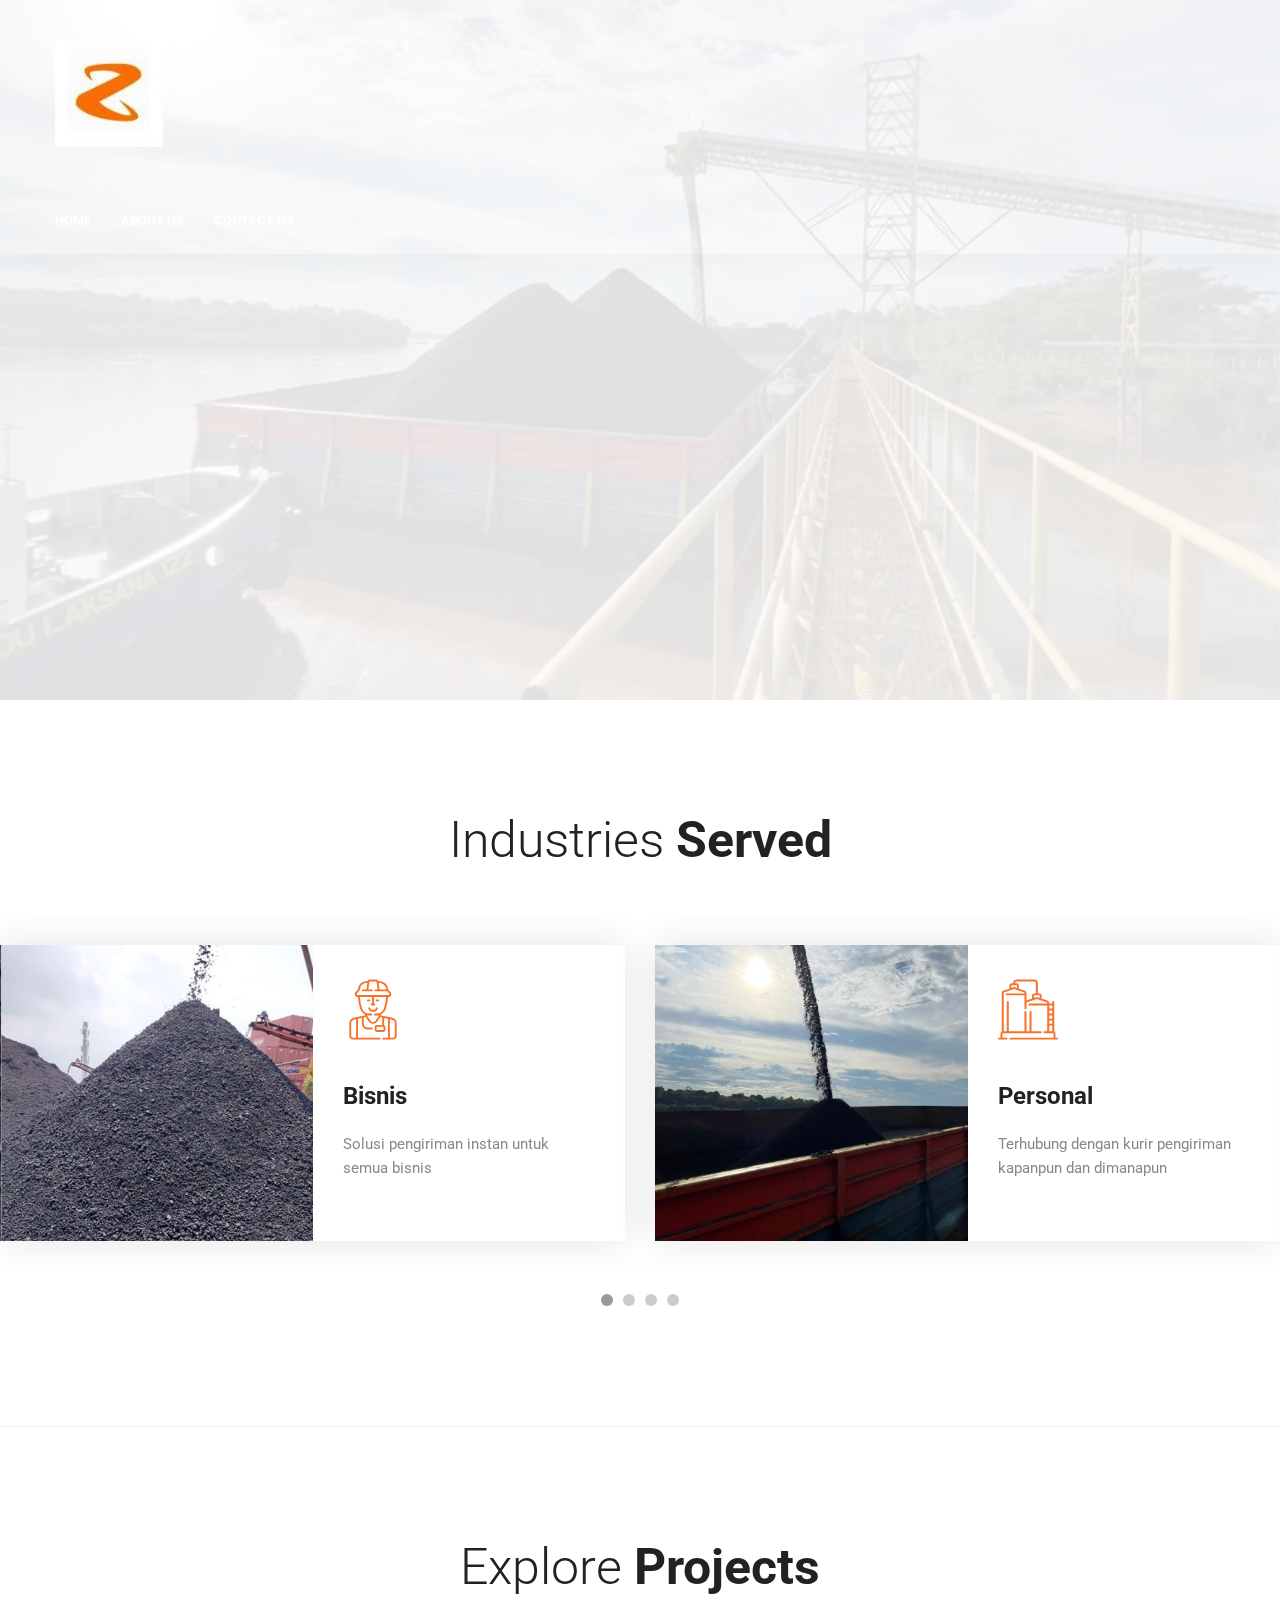
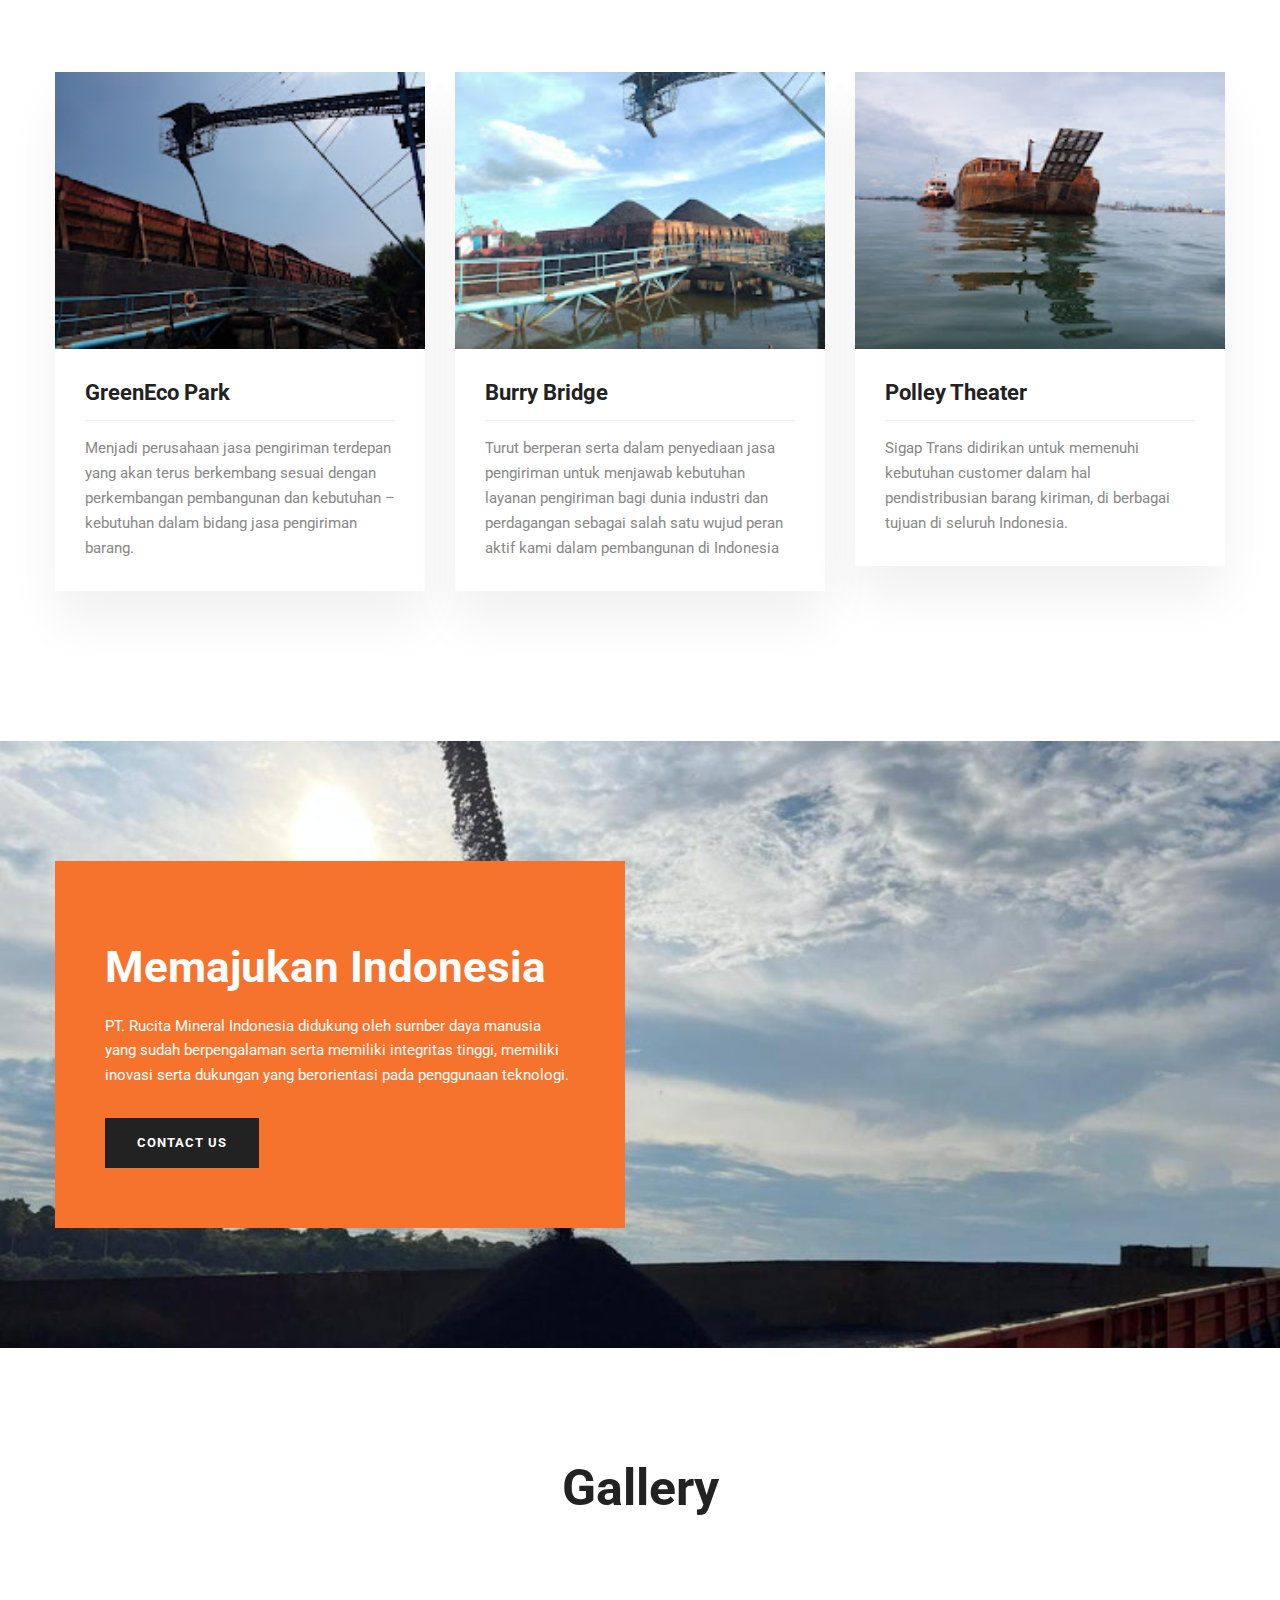
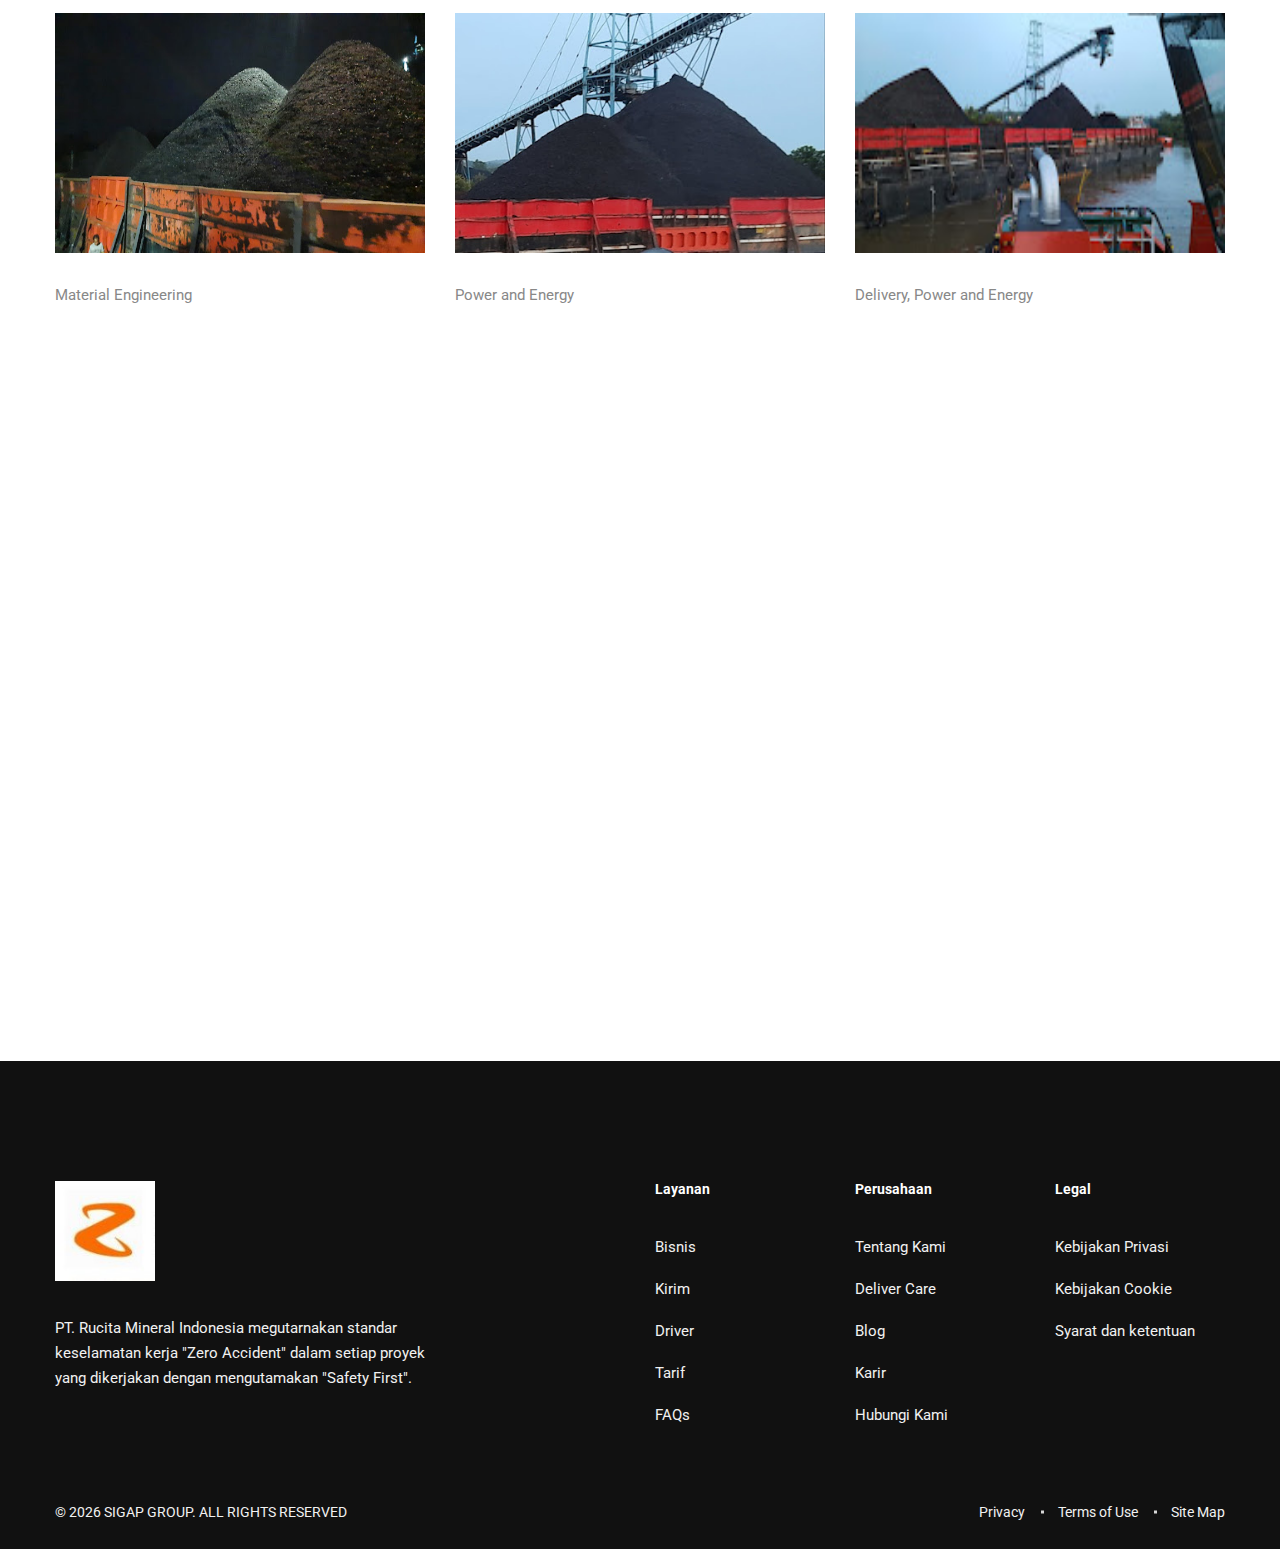
==== index-6.html @ 65173b45 "rucitamineral" ====
<!DOCTYPE html>
<html class="no-js" lang="zxx">
  <head>
    <meta charset="utf-8" />
    <meta http-equiv="X-UA-Compatible" content="IE=edge" />
    <title>PT Rucita Mineral Indonesia</title>
    <meta name="description" content="" />
    <meta name="viewport" content="width=device-width, initial-scale=1" />
    <!-- Favicon -->
    <link rel="icon" href="assets/img/favicon.png" />

    <!-- CSS
	============================================ -->

    <!-- Bootstrap CSS -->
    <link rel="stylesheet" href="assets/css/vendor/bootstrap.min.css" />

    <!-- FontAwesome CSS -->
    <link rel="stylesheet" href="assets/css/vendor/font-awesome.min.css" />

    <!-- Ionicons CSS -->
    <link rel="stylesheet" href="assets/css/vendor/ionicons.min.css" />

    <!-- Flaticon CSS -->
    <link rel="stylesheet" href="assets/css/vendor/flaticon.min.css" />

    <!-- Icomoon CSS -->
    <link rel="stylesheet" href="assets/css/vendor/icomoon.min.css" />

    <!-- Tractor icon CSS -->
    <link rel="stylesheet" href="assets/css/vendor/tractor-icon.min.css" />

    <!-- Swiper slider CSS -->
    <link rel="stylesheet" href="assets/css/plugins/swiper.min.css" />

    <!-- Animate CSS -->
    <link rel="stylesheet" href="assets/css/plugins/animate.min.css" />

    <!-- Light gallery CSS -->
    <link rel="stylesheet" href="assets/css/plugins/lightgallery.min.css" />

    <!-- Main Style CSS -->
    <link rel="stylesheet" href="assets/css/style-orange.css" />

    <!-- Revolution Slider CSS -->
    <link href="assets/revolution/css/settings.css" rel="stylesheet" />
    <link href="assets/revolution/css/navigation.css" rel="stylesheet" />
    <link href="assets/revolution/custom-setting.css" rel="stylesheet" />
  </head>

  <body>
    <!--====================  preloader ====================-->
    <div class="preloader-activate preloader-active">
      <div class="preloader-area-wrap">
        <div class="spinner d-flex justify-content-center align-items-center h-100">
          <img src="assets/img/preloader.gif" alt="" />
        </div>
      </div>
    </div>
    <!--====================  End of preloader  ====================-->
    <!--====================  header area ====================-->
    <div class="header-area header-area--transparent header-sticky header-area--absolute">
      <div class="header-area__desktop">
        <!--=======  header top area  =======-->
        <div class="header-top-area">
          <div class="container">
            <div class="row">
              <div class="col-lg-12">
                <div class="header-top-wrapper">
                  <!-- logo -->
                  <div class="logo">
                    <a href="index-6.html">
                      <img src="assets/img/rucitamineral/logo rmi1.jpg" class="img-fluid" alt="" />
                    </a>
                  </div>

                  <!-- header right -->
                  <!-- <div class="header-right">
                    <ul class="topbar-menu topbar-menu--bold">
                      <li><a href="#">News &amp; Media</a></li>
                      <li><a href="#">Careers</a></li>
                      <li><a href="#">Contacts</a></li>
                    </ul>
                    <div class="language-change-wrapper language-change-wrapper--style3">
                      <a href="javascript:void(0)" class="language-change-trigger">
                        <div class="language-flag">
                          <img src="assets/img/icons/en.png" class="img-fluid" alt="" />
                        </div>
                        <span class="selected-lang">ENG <i class="ion-chevron-down"></i></span>
                      </a>
                      <ul class="language-dropdown">
                        <li>
                          <a href="#"><img src="assets/img/icons/fr.png" class="img-fluid" alt="" /> FR</a>
                        </li>
                        <li>
                          <a href="#"><img src="assets/img/icons/de.png" class="img-fluid" alt="" /> DE</a>
                        </li>
                      </ul>
                    </div> -->
                  <!-- <div class="get-quote-btn-wrapper">
                      <a href="#" class="ht-btn ht-btn--transparent ht-btn--transparent--white">GET A QUOTE <i class="ion-arrow-right-c"></i></a>
                    </div> -->
                  <!-- </div> -->
                </div>
              </div>
            </div>
          </div>
        </div>
        <!--=======  End of header top area  =======-->

        <!--=======  header navigation area  =======-->
        <div class="header-navigation-area header-navigation-area--transparent-bg">
          <div class="container">
            <div class="row">
              <div class="col-lg-12">
                <!-- header navigation -->
                <div class="header-navigation header-navigation--header-default position-relative">
                  <div class="header-navigation__nav header-navigation__nav--transparent position-static">
                    <nav>
                      <ul>
                        <li class="has-children">
                          <a href="index-6.html">HOME</a>
                          <!-- <ul class="megamenu megamenu--home-variation">
                            <li class="megamenu--home-variation__item">
                              <a href="index.html">
                                <div class="megamenu--home-variation__item__image">
                                  <img src="assets/img/menu-image/demo1.png" class="img-fluid" alt="" />
                                </div>
                                <h3 class="megamenu--home-variation__item__title">Main Homepage</h3>
                              </a>
                            </li>
                            <li class="megamenu--home-variation__item">
                              <a href="index-2.html">
                                <div class="megamenu--home-variation__item__image">
                                  <img src="assets/img/menu-image/demo2.png" class="img-fluid" alt="" />
                                </div>
                                <h3 class="megamenu--home-variation__item__title">Essential 1 Homepage</h3>
                              </a>
                            </li>
                            <li class="megamenu--home-variation__item">
                              <a href="index-3.html">
                                <div class="megamenu--home-variation__item__image">
                                  <img src="assets/img/menu-image/demo3.png" class="img-fluid" alt="" />
                                </div>
                                <h3 class="megamenu--home-variation__item__title">Simple Homepage</h3>
                              </a>
                            </li>
                            <li class="megamenu--home-variation__item">
                              <a href="index-4.html">
                                <div class="megamenu--home-variation__item__image">
                                  <img src="assets/img/menu-image/demo10.jpg" class="img-fluid" alt="" />
                                </div>
                                <h3 class="megamenu--home-variation__item__title">Header Left Homepage</h3>
                              </a>
                            </li>
                            <li class="megamenu--home-variation__item">
                              <a href="index-5.html">
                                <div class="megamenu--home-variation__item__image">
                                  <img src="assets/img/menu-image/demo11.jpg" class="img-fluid" alt="" />
                                </div>
                                <h3 class="megamenu--home-variation__item__title">Homepage 11</h3>
                              </a>
                            </li>
                            <li class="megamenu--home-variation__item">
                              <a href="index-6.html">
                                <div class="megamenu--home-variation__item__image">
                                  <img src="assets/img/menu-image/demo5.png" class="img-fluid" alt="" />
                                </div>
                                <h3 class="megamenu--home-variation__item__title">Classic Homepage</h3>
                              </a>
                            </li>
                            <li class="megamenu--home-variation__item">
                              <a href="index-7.html">
                                <div class="megamenu--home-variation__item__image">
                                  <img src="assets/img/menu-image/demo4.png" class="img-fluid" alt="" />
                                </div>
                                <h3 class="megamenu--home-variation__item__title">Essential 2 Homepage</h3>
                              </a>
                            </li>
                            <li class="megamenu--home-variation__item">
                              <a href="index-8.html">
                                <div class="megamenu--home-variation__item__image">
                                  <img src="assets/img/menu-image/demo7.png" class="img-fluid" alt="" />
                                </div>
                                <h3 class="megamenu--home-variation__item__title">Multi Card Homepage</h3>
                              </a>
                            </li>
                            <li class="megamenu--home-variation__item">
                              <a href="index-9.html">
                                <div class="megamenu--home-variation__item__image">
                                  <img src="assets/img/menu-image/demo6.png" class="img-fluid" alt="" />
                                </div>
                                <h3 class="megamenu--home-variation__item__title">Modern Homepage</h3>
                              </a>
                            </li>
                            <li class="megamenu--home-variation__item">
                              <a href="index-10.html">
                                <div class="megamenu--home-variation__item__image">
                                  <img src="assets/img/menu-image/demo8.png" class="img-fluid" alt="" />
                                </div>
                                <h3 class="megamenu--home-variation__item__title">Bold & Strong Homepage</h3>
                              </a>
                            </li>
                            <li class="megamenu--home-variation__item">
                              <a href="index-11.html">
                                <div class="megamenu--home-variation__item__image">
                                  <img src="assets/img/menu-image/demo9.png" class="img-fluid" alt="" />
                                </div>
                                <h3 class="megamenu--home-variation__item__title">Box Homepage</h3>
                              </a>
                            </li>
                            <li class="megamenu--home-variation__item">
                              <a href="index-12.html">
                                <div class="megamenu--home-variation__item__image">
                                  <img src="assets/img/menu-image/demo12.jpg" class="img-fluid" alt="" />
                                </div>
                                <h3 class="megamenu--home-variation__item__title">Homepage Demo 12</h3>
                              </a>
                            </li>
                            <li class="megamenu--home-variation__item">
                              <a href="index-13.html">
                                <div class="megamenu--home-variation__item__image">
                                  <img src="assets/img/menu-image/demo13.jpg" class="img-fluid" alt="" />
                                </div>
                                <h3 class="megamenu--home-variation__item__title">Homepage Demo 13</h3>
                              </a>
                            </li>
                            <li class="megamenu--home-variation__item">
                              <a href="index-14.html">
                                <div class="megamenu--home-variation__item__image">
                                  <img src="assets/img/menu-image/demo14.jpg" class="img-fluid" alt="" />
                                </div>
                                <h3 class="megamenu--home-variation__item__title">Homepage Demo 14</h3>
                              </a>
                            </li>
                          </ul> -->
                        </li>
                        <li class="has-children">
                          <a href="page-about-2.html">ABOUT US</a>
                          <!-- <ul class="megamenu megamenu--mega">
                            <li>
                              <h2 class="page-list-title">Page list 01</h2>
                              <ul>
                                <li><a href="page-about.html">About 01</a></li>
                                <li><a href="page-about-2.html">About 02</a></li>
                                <li><a href="page-contact.html">Contact Us 01</a></li>
                                <li><a href="page-contact-2.html">Contact Us 02</a></li>
                                <li><a href="404.html">Not Found</a></li>
                                <li><a href="site-maintenance.html">Under Construction</a></li>
                              </ul>
                            </li>
                            <li>
                              <h2 class="page-list-title">Page list 02</h2>
                              <ul>
                                <li><a href="page-history.html">History</a></li>
                                <li><a href="page-leadership.html">Leadership</a></li>
                                <li><a href="page-partner.html">Partners & Clients</a></li>
                                <li><a href="page-faq.html">FAQ's</a></li>
                                <li><a href="page-award.html">Award & Recognition</a></li>
                                <li><a href="page-career.html">Career</a></li>
                              </ul>
                            </li>
                            <li>
                              <h2 class="page-list-title">Page List 03</h2>
                              <ul>
                                <li><a href="icon-flat.html">Icon Flat</a></li>
                                <li><a href="icon-tractor.html">Icon Tractor</a></li>
                                <li><a href="icon-icomoon.html">Icon Icomoon</a></li>
                              </ul>
                            </li>
                            <li>
                              <h2 class="page-list-title">Page List 04</h2>
                              <ul>
                                <li><a href="service-details.html">Service Details 01</a></li>
                                <li><a href="service-details-2.html">Service Details 02</a></li>
                                <li><a href="service-details-3.html">Service Details 03</a></li>
                                <li><a href="service-details-4.html">Service Details 04</a></li>
                                <li><a href="service-details-5.html">Service Details 05</a></li>
                                <li><a href="service-details-6.html">Service Details 06</a></li>
                              </ul>
                            </li>
                          </ul> -->
                        </li>
                        <li class="has-children has-children--multilevel-submenu">
                          <a href="page-contact.html">CONTACT US</a>
                          <!-- <ul class="submenu">
                            <li><a href="shop.html">Shop Page</a></li>
                            <li><a href="shop-product.html">Single Product</a></li>
                            <li><a href="shop-cart.html">Cart</a></li>
                            <li><a href="shop-wishlist.html">Wishlist</a></li>
                            <li><a href="shop-checkout.html">Checkout</a></li>
                            <li><a href="shop-my-account.html">My Account</a></li>
                          </ul> -->
                        </li>
                      </ul>
                    </nav>
                  </div>

                  <!-- <div class="header-navigation__icon header-navigation__icon--transparent">
                    <div class="header-navigation__icon__search">
                      <a href="javascript:void(0)" id="search-overlay-trigger"> <i class="ion-ios-search-strong"></i> </a>
                    </div>
                    <div class="header-navigation__icon__cart" data-count="3">
                      <a href="javascript:void(0)"> <i class="ion-bag" id="minicart-trigger"></i> </a> -->

                  <!-- minicart -->
                  <!-- <div class="minicart-box" id="minicart-box">
                        <div class="minicart-product-wrapper">
                          <div class="single-minicart-product">
                            <div class="single-minicart-product__image">
                              <a href="shop-product.html">
                                <img src="assets/img/products/1-mini.jpg" class="img-fluid" alt="" />
                              </a>
                            </div>
                            <div class="single-minicart-product__content">
                              <a href="#" class="close-icon"><i class="ion-android-close"></i></a>
                              <a href="shop-product.html" class="title">Fiberglass Stepladder</a>
                              <p class="quantity">1 x <span class="price">$ 80.00</span></p>
                            </div>
                          </div>
                          <div class="single-minicart-product">
                            <div class="single-minicart-product__image">
                              <a href="shop-product.html">
                                <img src="assets/img/products/2-mini.jpg" class="img-fluid" alt="" />
                              </a>
                            </div>
                            <div class="single-minicart-product__content">
                              <a href="#" class="close-icon"><i class="ion-android-close"></i></a>
                              <a href="shop-product.html" class="title">Lithium Ion XR Brushless Blower</a>
                              <p class="quantity">1 x <span class="price">$ 90.00</span></p>
                            </div>
                          </div>
                          <div class="single-minicart-product">
                            <div class="single-minicart-product__image">
                              <a href="shop-product.html">
                                <img src="assets/img/products/3-mini.jpg" class="img-fluid" alt="" />
                              </a>
                            </div>
                            <div class="single-minicart-product__content">
                              <a href="#" class="close-icon"><i class="ion-android-close"></i></a>
                              <a href="shop-product.html" class="title">Small Trigger Clamp</a>
                              <p class="quantity">1 x <span class="price">$ 70.00</span></p>
                            </div>
                          </div>
                        </div>
                        <p class="minicart-calculations">Total: <span class="value">$1100.00</span></p>
                        <div class="minicart-buttons">
                          <a href="shop-cart.html" class="minicart-link minicart-link--cart">VIEW CART</a>
                          <a href="shop-checkout.html" class="minicart-link minicart-link--checkout">CHECKOUT</a>
                        </div>
                      </div>
                    </div>
                  </div> -->
                </div>
              </div>
            </div>
          </div>
        </div>
        <!--=======  End of header navigation area =======-->
      </div>
      <div class="header-area__mobile">
        <!--=======  mobile menu  =======-->
        <div class="mobile-menu-area">
          <div class="container">
            <div class="row align-items-center">
              <div class="col-md-4 col-sm-6 col-9">
                <!-- logo -->
                <div class="logo">
                  <a href="index-6.html">
                    <img src="assets/img/rucitamineral/logo rmi1.jpg" class="img-fluid" alt="" />
                  </a>
                </div>
              </div>
              <div class="col-md-8 col-sm-6 col-3">
                <!-- mobile menu content -->
                <div class="mobile-menu-content">
                  <div class="social-links">
                    <ul>
                      <li>
                        <a
                          href="https://www.facebook.com/profile.php?id=100063791475546"
                          data-tippy="Facebook"
                          data-tippy-inertia="false"
                          data-tippy-animation="shift-away"
                          data-tippy-delay="50"
                          data-tippy-arrow="true"
                          data-tippy-theme="sharpborder__yellow"
                          data-tippy-placement="bottom"
                          ><i class="ion-social-facebook"></i
                        ></a>
                      </li>
                      <li>
                        <a
                          href="//linkedin.com"
                          data-tippy="Linkedin"
                          data-tippy-inertia="false"
                          data-tippy-animation="shift-away"
                          data-tippy-delay="50"
                          data-tippy-arrow="true"
                          data-tippy-theme="sharpborder__yellow"
                          data-tippy-placement="bottom"
                          ><i class="ion-social-linkedin"></i
                        ></a>
                      </li>
                      <li>
                        <a
                          href="https://instagram.com/sigaptrans?igshid=Yzg5MTU1MDY="
                          data-tippy="Instagram"
                          data-tippy-inertia="false"
                          data-tippy-animation="shift-away"
                          data-tippy-delay="50"
                          data-tippy-arrow="true"
                          data-tippy-theme="sharpborder__yellow"
                          data-tippy-placement="bottom"
                          ><i class="ion-social-instagram"></i
                        ></a>
                      </li>
                    </ul>
                  </div>
                  <div class="mobile-navigation-icon" id="mobile-menu-trigger">
                    <i></i>
                  </div>
                </div>
              </div>
            </div>
          </div>
        </div>
        <!--=======  End of mobile menu  =======-->
      </div>
    </div>
    <!--====================  End of header area  ====================-->
    <!--====================  hero slider area ====================-->
    <div class="hero-slider-area">
      <div id="rev_slider_5_1_wrapper" class="rev_slider_wrapper fullwidthbanner-container" data-alias="home-03" data-source="gallery" style="margin: 0px auto; background: transparent; padding: 0px; margin-top: 0px; margin-bottom: 0px">
        <!-- START REVOLUTION SLIDER 5.4.7 fullwidth mode -->
        <div id="rev_slider_5_1" class="rev_slider fullwidthabanner" style="display: none" data-version="5.4.7">
          <ul>
            <!-- SLIDE  -->
            <li
              data-index="rs-13"
              data-transition="boxslide"
              data-slotamount="default"
              data-hideafterloop="0"
              data-hideslideonmobile="off"
              data-easein="default"
              data-easeout="default"
              data-masterspeed="default"
              data-thumb="assets/img/rucitamineral/video1.mp4"
              data-rotate="0"
              data-saveperformance="off"
              data-title="Slide"
              data-param1=""
              data-param2=""
              data-param3=""
              data-param4=""
              data-param5=""
              data-param6=""
              data-param7=""
              data-param8=""
              data-param9=""
              data-param10=""
              data-description=""
            >
              <!-- <img src="assets/img/sigap-group/home.jpeg" alt="Ocean" class="rev-slidebg" data-bgposition="center center" data-bgfit="cover" data-bgrepeat="no-repeat" /> -->
              <!-- MAIN IMAGE -->
              <!-- <img src="assets/img/sigap-group/slider1.jpeg" alt="" data-bgposition="center center" data-bgfit="cover" data-bgrepeat="no-repeat" class="rev-slidebg" data-no-retina /> -->
              <!-- <video width="700" height="300" controls data-bgposition="center center" data-bgfit="cover" data-bgrepeat="no-repeat" class="rev-slidebg" data-no-retina>
                <source src="assets/img/sigap-group/video4.mp4" type="mp4" />
              </video> -->
              <div
                class="rs-background-video-layer"
                data-videomp4="assets/img/rucitamineral/video1.mp4"
                data-videopreload="auto"
                data-volume="100"
                data-forcerewind="on"
                data-nextslideatend="true"
                data-videoloop="loop"
                data-autoplay="true"
              ></div>
              <!-- LAYERS -->

              <!-- LAYER NR. 1 -->
              <div
                class="tp-caption rev_group"
                id="slide-13-layer-7"
                data-x="['left','left','left','left']"
                data-hoffset="['325','84','70','17']"
                data-y="['middle','middle','middle','middle']"
                data-voffset="['75','69','10','19']"
                data-width="['693','600','600','433']"
                data-height="['363','370','370','369']"
                data-whitespace="nowrap"
                data-type="group"
                data-responsive_offset="off"
                data-responsive="off"
                data-frames='[{"delay":10,"speed":300,"frame":"0","from":"opacity:0;","to":"o:1;","ease":"Power3.easeInOut"},{"delay":"wait","speed":300,"frame":"999","to":"opacity:0;","ease":"Power3.easeInOut"}]'
                data-margintop="[0,0,0,0]"
                data-marginright="[0,0,0,0]"
                data-marginbottom="[0,0,0,0]"
                data-marginleft="[0,0,0,0]"
                data-textAlign="['inherit','inherit','inherit','inherit']"
                data-paddingtop="[0,0,0,0]"
                data-paddingright="[0,0,0,0]"
                data-paddingbottom="[0,0,0,0]"
                data-paddingleft="[0,0,0,0]"
                style="z-index: 5; min-width: 693px; max-width: 693px; max-width: 363px; max-width: 363px; white-space: nowrap; font-size: 20px; line-height: 22px; font-weight: 400; color: #ffffff; letter-spacing: 0px"
              >
                <!-- LAYER NR. 2 -->
                <div
                  class="tp-caption"
                  id="slide-13-layer-2"
                  data-x="['left','left','left','left']"
                  data-hoffset="['0','0','0','9']"
                  data-y="['top','top','top','top']"
                  data-voffset="['7','33','44','54']"
                  data-fontsize="['80','60','50','50']"
                  data-lineheight="['90','70','90','90']"
                  data-width="none"
                  data-height="none"
                  data-whitespace="nowrap"
                  data-type="text"
                  data-responsive_offset="off"
                  data-responsive="off"
                  data-frames='[{"delay":"+1100","speed":700,"frame":"0","from":"y:-50px;opacity:0;","to":"o:1;","ease":"Power3.easeInOut"},{"delay":"wait","speed":300,"frame":"999","to":"opacity:0;","ease":"Power3.easeInOut"}]'
                  data-margintop="[0,0,0,0]"
                  data-marginright="[0,0,0,0]"
                  data-marginbottom="[0,0,0,0]"
                  data-marginleft="[0,0,0,0]"
                  data-textAlign="['inherit','inherit','inherit','inherit']"
                  data-paddingtop="[0,0,0,0]"
                  data-paddingright="[0,0,0,0]"
                  data-paddingbottom="[0,0,0,0]"
                  data-paddingleft="[0,0,0,0]"
                  style="z-index: 6; white-space: nowrap; font-size: 80px; line-height: 90px; font-weight: 300; color: #ffffff; letter-spacing: 0px; font-family: Roboto"
                >
                  FASTER
                </div>

                <!-- LAYER NR. 3 -->
                <div
                  class="tp-caption"
                  id="slide-13-layer-3"
                  data-x="['left','left','left','left']"
                  data-hoffset="['0','0','0','9']"
                  data-y="['top','top','top','top']"
                  data-voffset="['93','106','109','112']"
                  data-fontsize="['80','60','50','50']"
                  data-lineheight="['90','70','90','90']"
                  data-width="none"
                  data-height="none"
                  data-whitespace="nowrap"
                  data-type="text"
                  data-responsive_offset="off"
                  data-responsive="off"
                  data-frames='[{"delay":"+1100","speed":700,"frame":"0","from":"y:50px;opacity:0;","to":"o:1;","ease":"Power3.easeInOut"},{"delay":"wait","speed":300,"frame":"999","to":"opacity:0;","ease":"Power3.easeInOut"}]'
                  data-margintop="[0,0,0,0]"
                  data-marginright="[0,0,0,0]"
                  data-marginbottom="[0,0,0,0]"
                  data-marginleft="[0,0,0,0]"
                  data-textAlign="['inherit','inherit','inherit','inherit']"
                  data-paddingtop="[0,0,0,0]"
                  data-paddingright="[0,0,0,0]"
                  data-paddingbottom="[0,0,0,0]"
                  data-paddingleft="[0,0,0,0]"
                  style="z-index: 7; white-space: nowrap; font-size: 80px; line-height: 90px; font-weight: 700; color: #ffffff; letter-spacing: 0px; font-family: Roboto"
                >
                  THAN OTHERS
                </div>

                <!-- LAYER NR. 4 -->
                <div
                  class="tp-caption"
                  id="slide-13-layer-4"
                  data-x="['left','left','left','left']"
                  data-hoffset="['0','0','0','9']"
                  data-y="['top','top','top','top']"
                  data-voffset="['216','209','213','211']"
                  data-fontsize="['18','18','16','16']"
                  data-width="['none','none','none','401']"
                  data-height="none"
                  data-whitespace="['nowrap','nowrap','nowrap','normal']"
                  data-type="text"
                  data-responsive_offset="off"
                  data-responsive="off"
                  data-frames='[{"delay":"+1700","speed":700,"frame":"0","from":"y:50px;opacity:0;","to":"o:1;","ease":"Power3.easeInOut"},{"delay":"wait","speed":300,"frame":"999","to":"opacity:0;","ease":"Power3.easeInOut"}]'
                  data-margintop="[0,0,0,0]"
                  data-marginright="[0,0,0,0]"
                  data-marginbottom="[0,0,0,0]"
                  data-marginleft="[0,0,0,0]"
                  data-textAlign="['inherit','inherit','inherit','inherit']"
                  data-paddingtop="[0,0,0,0]"
                  data-paddingright="[0,0,0,0]"
                  data-paddingbottom="[0,0,0,0]"
                  data-paddingleft="[0,0,0,0]"
                  style="z-index: 8; white-space: nowrap; font-size: 18px; line-height: 26px; font-weight: 500; color: #ffffff; letter-spacing: 0px; font-family: Roboto"
                >
                  Kami Siap Mengirimkan Kebutuhan Anda
                </div>

                <!-- LAYER NR. 5 -->
                <a
                  class="tp-caption TM-Button-flat-01 rev-btn primary-background-color-important secondary-background-color-hover-important"
                  href="#"
                  target="_self"
                  id="slide-13-layer-5"
                  data-x="['left','left','left','left']"
                  data-hoffset="['0','0','0','9']"
                  data-y="['top','top','top','top']"
                  data-voffset="['287','284','293','270']"
                  data-color="['rgb(255,255,255)','rgb(34,34,34)','rgb(34,34,34)','rgb(34,34,34)']"
                  data-width="none"
                  data-height="none"
                  data-whitespace="nowrap"
                  data-type="button"
                  data-actions=""
                  data-responsive_offset="off"
                  data-responsive="off"
                  data-frames='[{"delay":"+2280","speed":700,"frame":"0","from":"z:0;rX:0;rY:0;rZ:0;sX:0.9;sY:0.9;skX:0;skY:0;opacity:0;","to":"o:1;","ease":"Power3.easeInOut"},{"delay":"wait","speed":300,"frame":"999","to":"opacity:0;","ease":"Power3.easeInOut"},{"frame":"hover","speed":"0","ease":"Linear.easeNone","to":"o:1;rX:0;rY:0;rZ:0;z:0;","style":"c:rgb(255,255,255);bg:rgb(0,0,0);bs:solid;bw:0 0 0 0;"}]'
                  data-margintop="[0,0,0,0]"
                  data-marginright="[0,0,0,0]"
                  data-marginbottom="[0,0,0,0]"
                  data-marginleft="[0,0,0,0]"
                  data-textAlign="['inherit','inherit','inherit','inherit']"
                  data-paddingtop="[17,17,17,17]"
                  data-paddingright="[30,30,30,30]"
                  data-paddingbottom="[17,17,17,17]"
                  data-paddingleft="[30,30,30,30]"
                  style="
                    z-index: 9;
                    white-space: nowrap;
                    color: #ffffff;
                    letter-spacing: 0.5px;
                    background-color: rgb(246, 115, 46);
                    border-color: rgba(0, 0, 0, 1);
                    outline: none;
                    box-shadow: none;
                    box-sizing: border-box;
                    -moz-box-sizing: border-box;
                    -webkit-box-sizing: border-box;
                    text-decoration: none;
                  "
                  >KIRIM SEKARANG
                </a>
              </div>
            </li>
          </ul>
          <div class="tp-bannertimer tp-bottom" style="visibility: hidden !important"></div>
        </div>
      </div>
      <!-- END REVOLUTION SLIDER -->
    </div>
    <!--====================  End of hero slider area  ====================-->
    <!--====================  industry slider area ====================-->
    <div class="industry-five-slider__area section-space--inner--120 border-bottom">
      <div class="container">
        <div class="row">
          <div class="col-lg-12">
            <!-- section title -->
            <div class="section-title-area text-center section-space--bottom--80">
              <h2 class="title title--style5">Industries <span class="highlight">Served</span></h2>
            </div>
          </div>
        </div>
      </div>
      <div class="row g-0">
        <div class="col-lg-12">
          <div class="industry-five-slider__container-area">
            <div class="swiper-container industry-five-slider__container">
              <div class="swiper-wrapper industry-five-slider__wrapper">
                <div class="swiper-slide">
                  <div class="industry-five-slider__single-slide">
                    <div class="industry-five-slider__single-slide__image bg-img" data-bg="assets/img/rucitamineral/img18.jpg"></div>
                    <div class="industry-five-slider__single-slide__content">
                      <div class="post-icon">
                        <i class="flaticon-001-worker-1"></i>
                      </div>
                      <h3 class="title"><a href="service-details.html">Bisnis</a></h3>
                      <p class="post-excerpt">Solusi pengiriman instan untuk semua bisnis</p>
                      <!-- <a href="service-details.html" class="see-more-link see-more-link--dark">SEE MORE <i class="ion-arrow-right-c"></i></a> -->
                    </div>
                  </div>
                </div>
                <div class="swiper-slide">
                  <div class="industry-five-slider__single-slide">
                    <div class="industry-five-slider__single-slide__image bg-img" data-bg="assets/img/rucitamineral/img2.jpg"></div>
                    <div class="industry-five-slider__single-slide__content">
                      <div class="post-icon">
                        <i class="flaticon-010-tank-1"></i>
                      </div>
                      <h3 class="title"><a href="service-details-2.html">Personal</a></h3>
                      <p class="post-excerpt">Terhubung dengan kurir pengiriman kapanpun dan dimanapun</p>
                      <!-- <a href="service-details-2.html" class="see-more-link see-more-link--dark">SEE MORE <i class="ion-arrow-right-c"></i></a> -->
                    </div>
                  </div>
                </div>
                <div class="swiper-slide">
                  <div class="industry-five-slider__single-slide">
                    <div class="industry-five-slider__single-slide__image bg-img" data-bg="assets/img/rucitamineral/img6.jpg"></div>
                    <div class="industry-five-slider__single-slide__content">
                      <div class="post-icon">
                        <i class="flaticon-026-mechanism"></i>
                      </div>
                      <h3 class="title"><a href="service-details-3.html">Driver</a></h3>
                      <p class="post-excerpt">Lakukan pengiriman bersama Sigap Group dengan waktu kerja yang fleksibel</p>
                      <!-- <a href="service-details-3.html" class="see-more-link see-more-link--dark">SEE MORE <i class="ion-arrow-right-c"></i></a> -->
                    </div>
                  </div>
                </div>
                <div class="swiper-slide">
                  <div class="industry-five-slider__single-slide">
                    <div class="industry-five-slider__single-slide__image bg-img" data-bg="assets/img/rucitamineral/img4.jpg"></div>
                    <div class="industry-five-slider__single-slide__content">
                      <div class="post-icon">
                        <i class="flaticon-040-factory"></i>
                      </div>
                      <h3 class="title"><a href="service-details-4.html">Layanan 24/7</a></h3>
                      <p class="post-excerpt">Berbagai pilihan armada tersedia untuk pengirimanmu kapanpun sepanjang hari.</p>
                      <!-- <a href="service-details-4.html" class="see-more-link see-more-link--dark">SEE MORE <i class="ion-arrow-right-c"></i></a> -->
                    </div>
                  </div>
                </div>
              </div>
            </div>
            <div class="swiper-pagination swiper-pagination-6"></div>
          </div>
        </div>
      </div>
    </div>
    <!--====================  End of industry slider area  ====================-->
    <!--====================  featured project area ====================-->
    <div class="featured-project-four__area section-space--inner--120">
      <div class="container">
        <div class="row">
          <div class="col-lg-12">
            <!-- section title -->
            <div class="section-title-area text-center section-space--bottom--80">
              <h2 class="title title--style5">Explore <span class="highlight">Projects</span></h2>
            </div>
          </div>
          <div class="col-lg-12">
            <div class="featured-project-four__wrapper">
              <div class="row">
                <div class="col-md-4">
                  <div class="featured-project-single-grid">
                    <div class="featured-project-single-grid__image">
                      <img src="assets/img/rucitamineral/img24.jpg" class="img-fluid" alt="" />
                    </div>
                    <div class="featured-project-single-grid__content">
                      <h3 class="title"><a href="case-study-single-slider.html">GreenEco Park</a></h3>
                      <p class="text">Menjadi perusahaan jasa pengiriman terdepan yang akan terus berkembang sesuai dengan perkembangan pembangunan dan kebutuhan – kebutuhan dalam bidang jasa pengiriman barang.</p>
                      <!-- <a href="case-study-single-slider.html" class="project-details-link"><i class="ion-arrow-right-c"></i></a> -->
                    </div>
                  </div>
                </div>
                <div class="col-md-4">
                  <div class="featured-project-single-grid">
                    <div class="featured-project-single-grid__image">
                      <img src="assets/img/rucitamineral/img22.jpg" class="img-fluid" alt="" />
                    </div>
                    <div class="featured-project-single-grid__content">
                      <h3 class="title"><a href="case-study-single-slider.html">Burry Bridge</a></h3>
                      <p class="text">
                        Turut berperan serta dalam penyediaan jasa pengiriman untuk menjawab kebutuhan layanan pengiriman bagi dunia industri dan perdagangan sebagai salah satu wujud peran aktif kami dalam pembangunan di Indonesia
                      </p>
                      <!-- <a href="case-study-single-slider.html" class="project-details-link"><i class="ion-arrow-right-c"></i></a> -->
                    </div>
                  </div>
                </div>
                <div class="col-md-4">
                  <div class="featured-project-single-grid">
                    <div class="featured-project-single-grid__image">
                      <img src="assets/img/rucitamineral/img23.jpg" class="img-fluid" alt="" />
                    </div>
                    <div class="featured-project-single-grid__content">
                      <h3 class="title"><a href="case-study-single-slider.html">Polley Theater</a></h3>
                      <p class="text">Sigap Trans didirikan untuk memenuhi kebutuhan customer dalam hal pendistribusian barang kiriman, di berbagai tujuan di seluruh Indonesia.</p>
                      <!-- <a href="case-study-single-slider.html" class="project-details-link"><i class="ion-arrow-right-c"></i></a> -->
                    </div>
                  </div>
                </div>
              </div>
            </div>
          </div>
        </div>
      </div>
    </div>
    <!--====================  End of featured project area  ====================-->
    <!--====================  career background area ====================-->
    <div class="career-background__area career-background__area-bg bg-img section-space--inner--120" data-bg="assets/img/rucitamineral/img2.jpg">
      <div class="container">
        <div class="row">
          <div class="col-xl-6 col-lg-7 col-md-10">
            <!-- career background-content -->
            <div class="career-background__content">
              <h3 class="title"><span class="highlight">Memajukan Indonesia</span></h3>
              <p class="text">PT. Rucita Mineral Indonesia didukung oleh surnber daya manusia yang sudah berpengalaman serta memiliki integritas tinggi, memiliki inovasi serta dukungan yang berorientasi pada penggunaan teknologi.</p>
              <a href="page-career.html" class="ht-btn ht-btn--dark ht-btn--dark--style2">Contact Us</a>
            </div>
          </div>
        </div>
      </div>
    </div>
    <!--====================  End of career background area  ====================-->
    <!--====================  twitter post area ====================-->
    <!-- <div class="twitter-post-area section-space--inner--120 grey-bg">
      <div class="container">
        <div class="row">
          <div class="col-lg-12"> -->
    <!-- section title -->
    <!-- <div class="section-title-area text-center section-space--bottom--80">
              <h2 class="title title--style5">Tractor On <span class="highlight">Social Media</span></h2>
            </div>
          </div> -->

    <!-- <div class="col-lg-12"> -->
    <!-- twitter post wrapper -->
    <!-- <div class="twitter-post-wrapper">
              <div class="row g-0">
                <div class="col-lg-3 order-1 order-lg-3">
                  <div class="twitter-block twitter-block__logo">
                    <span class="twitter-page"><a href="#">Unsplash On Twitter</a></span>
                  </div>
                </div>
                <div class="col-lg-3 order-2 order-lg-1">
                  <div class="twitter-block twitter-block__status">
                    <div class="tweet">
                      <p class="tweet-date">March 28, 2022</p>
                      <div class="tweet-text">
                        Abstractions Feature: Paweł Czerwiński
                        <a href="https://t.co/OWLRqY52Qa" target="_blank">https://t.co/OWLRqY52Qa</a>
                        <a href="https://t.co/y3IF5n5i8U" target="_blank">https://t.co/y3IF5n5i8U</a>
                      </div>
                    </div>
                  </div>
                </div>
                <div class="col-lg-3 order-3 order-lg-2">
                  <div class="twitter-block twitter-block__status">
                    <div class="tweet">
                      <p class="tweet-date">March 28, 2022</p>
                      <div class="tweet-text">
                        Abstractions Feature: Paweł Czerwiński
                        <a href="https://t.co/OWLRqY52Qa" target="_blank">https://t.co/OWLRqY52Qa</a>
                        <a href="https://t.co/y3IF5n5i8U" target="_blank">https://t.co/y3IF5n5i8U</a>
                      </div>
                    </div>
                  </div>
                </div>
                <div class="col-lg-3 order-4 order-lg-4">
                  <div class="twitter-block twitter-block__status">
                    <div class="tweet">
                      <p class="tweet-date">March 28, 2022</p>
                      <div class="tweet-text">
                        Abstractions Feature: Paweł Czerwiński
                        <a href="https://t.co/OWLRqY52Qa" target="_blank">https://t.co/OWLRqY52Qa</a>
                        <a href="https://t.co/y3IF5n5i8U" target="_blank">https://t.co/y3IF5n5i8U</a>
                      </div>
                    </div>
                  </div>
                </div>
              </div>
            </div>
          </div>
        </div>
      </div>
    </div> -->
    <!--====================  End of twitter post area  ====================-->
    <!--====================  blog grid area ====================-->
    <div class="blog-grid-area section-space--inner--120">
      <div class="container">
        <div class="row">
          <div class="col-lg-12">
            <!-- section title -->
            <div class="section-title-area text-center section-space--bottom--80">
              <h2 class="title title--style5"><span class="highlight">Gallery</span></h2>
            </div>
          </div>
          <div class="col-lg-12">
            <!-- blog grid wrapper -->
            <div class="blog-grid-wrapper blog-grid-wrapper--style2">
              <div class="row">
                <div class="col-md-4">
                  <div class="single-grid-blog-post">
                    <div class="single-grid-blog-post__image">
                      <!-- <span class="post-date">AUG 04, 2022</span> -->
                      <div class="post-image">
                        <a href="blog-post-image.html">
                          <img src="assets/img/rucitamineral/img25.jpg" class="img-fluid" style="width: 500px; height: 240px" alt="" />
                        </a>
                      </div>
                    </div>
                    <div class="single-grid-blog-post__content">
                      <div class="post-categories">
                        <a href="blog-grid-classic.html">Material Engineering</a>
                      </div>
                      <!-- <h3 class="post-title"><a href="blog-post-image.html">Commercial Ministry to Hike Import Duty on Aluminium</a></h3> -->
                    </div>
                  </div>
                </div>
                <div class="col-md-4">
                  <div class="single-grid-blog-post">
                    <div class="single-grid-blog-post__image">
                      <!-- <span class="post-date">AUG 04, 2022</span> -->
                      <div class="post-image">
                        <a href="blog-post-image.html">
                          <img src="assets/img/rucitamineral/img26.jpg" class="img-fluid" style="height: 240px" alt="" />
                        </a>
                      </div>
                    </div>
                    <div class="single-grid-blog-post__content">
                      <div class="post-categories">
                        <a href="blog-grid-classic.html">Power and Energy</a>
                      </div>
                      <!-- <h3 class="post-title"><a href="blog-post-image.html">Steels’ Safety: India Appeals Against WTO’s Panel Ruling</a></h3> -->
                    </div>
                  </div>
                </div>
                <div class="col-md-4">
                  <div class="single-grid-blog-post">
                    <div class="single-grid-blog-post__image">
                      <!-- <span class="post-date">AUG 04, 2022</span> -->
                      <div class="post-image">
                        <a href="blog-post-image.html"> <img src="assets/img/rucitamineral/img28.jpg" class="img-fluid" style="height: 240px" alt="" /> </a>
                      </div>
                    </div>
                    <div class="single-grid-blog-post__content">
                      <div class="post-categories">
                        <a href="blog-grid-classic.html">Delivery, Power and Energy</a>
                      </div>
                      <!-- <h3 class="post-title"><a href="blog-post-image.html">Default Interest Rate in Small Loans Now is Lowest</a></h3> -->
                    </div>
                  </div>
                </div>
              </div>
            </div>
          </div>
        </div>
      </div>
    </div>
    <!--====================  End of blog grid area  ====================-->
    <!--====================  support footer area ====================-->
    <div class="support-footer__area">
      <div class="row g-0">
        <div class="col-lg-12">
          <!-- google map -->
          <iframe
            width="1347"
            height="500"
            frameborder="0"
            scrolling="no"
            marginheight="0"
            marginwidth="0"
            id="gmap_canvas"
            src="https://maps.google.com/maps?width=520&amp;height=400&amp;hl=en&amp;q=JL.%20AGUNG%20UTARA%20RAYA%20BLOK%20M%20NO.%2058,%20%20jakarta+()&amp;t=&amp;z=15&amp;ie=UTF8&amp;iwloc=B&amp;output=embed"
          ></iframe>
        </div>
      </div>
    </div>
    <!--====================  End of support footer area  ====================-->
    <!--====================  brand logo slider area ====================-->
    <div class="brand-logo-slider-area section-space--inner--50">
      <div class="container">
        <div class="row">
          <div class="col-lg-12">
            <!-- brand logo slider -->
            <div class="brand-logo-slider__container-area">
              <div class="swiper-container brand-logo-slider__container">
                <div class="swiper-wrapper brand-logo-slider__wrapper">
                  <div class="swiper-slide brand-logo-slider__single">
                    <div class="image">
                      <img src="assets/img/sigap-group/logo-pt-kbs" class="img-fluid w-50" alt="" />
                    </div>
                    <div class="image-hover">
                      <img src="assets/img/sigap-group/logo-pt-kbs" class="img-fluid w-50" alt="" />
                    </div>
                  </div>
                  <div class="swiper-slide brand-logo-slider__single">
                    <div class="image">
                      <img src="assets/img/sigap-group/logo-pt-semenpuger.jpg" class="img-fluid w-75" alt="" />
                    </div>
                    <div class="image-hover">
                      <img src="assets/img/sigap-group/logo-pt-semenpuger.jpg" class="img-fluid w-75" alt="" />
                    </div>
                  </div>
                  <div class="swiper-slide brand-logo-slider__single">
                    <div class="image">
                      <img src="assets/img/sigap-group/logo-pt-bama.jpg" class="img-fluid" alt="" />
                    </div>
                    <div class="image-hover">
                      <img src="assets/img/sigap-group/logo-pt-bama.jpg" class="img-fluid" alt="" />
                    </div>
                  </div>
                  <div class="swiper-slide brand-logo-slider__single">
                    <div class="image">
                      <img src="assets/img/sigap-group/logo-pt-jayamix.png" class="img-fluid w-75" alt="" />
                    </div>
                    <div class="image-hover">
                      <img src="assets/img/sigap-group/logo-pt-jayamix.png" class="img-fluid w-75" alt="" />
                    </div>
                  </div>
                  <div class="swiper-slide brand-logo-slider__single">
                    <div class="image">
                      <img src="assets/img/sigap-group/logo-pt-petrogas.jpg" class="img-fluid w-50" alt="" />
                    </div>
                    <div class="image-hover">
                      <img src="assets/img/sigap-group/logo-pt-petrogas.jpg" class="img-fluid w-50" alt="" />
                    </div>
                  </div>
                  <div class="swiper-slide brand-logo-slider__single">
                    <div class="image">
                      <img src="assets/img/sigap-group/logo-pt-tkbi.png" class="img-fluid w-75" alt="" />
                    </div>
                    <div class="image-hover">
                      <img src="assets/img/sigap-group/logo-pt-tkbi.png" class="img-fluid w-75" alt="" />
                    </div>
                  </div>
                  <!-- <div class="swiper-slide brand-logo-slider__single">
                    <div class="image">
                      <img src="assets/img/brand-logo/7.png" class="img-fluid" alt="" />
                    </div>
                    <div class="image-hover">
                      <img src="assets/img/brand-logo/7b.png" class="img-fluid" alt="" />
                    </div>
                  </div>
                  <div class="swiper-slide brand-logo-slider__single">
                    <div class="image">
                      <img src="assets/img/brand-logo/8.png" class="img-fluid" alt="" />
                    </div>
                    <div class="image-hover">
                      <img src="assets/img/brand-logo/8b.png" class="img-fluid" alt="" />
                    </div>
                  </div>
                  <div class="swiper-slide brand-logo-slider__single">
                    <div class="image">
                      <img src="assets/img/brand-logo/9.png" class="img-fluid" alt="" />
                    </div>
                    <div class="image-hover">
                      <img src="assets/img/brand-logo/9b.png" class="img-fluid" alt="" />
                    </div>
                  </div> -->
                </div>
              </div>
            </div>
          </div>
        </div>
      </div>
    </div>
    <!--====================  End of brand logo slider area  ====================-->
    <!--====================  footer area ====================-->
    <div class="footer-area section-space--inner--top--120 dark-bg">
      <div class="container">
        <div class="row">
          <div class="col-lg-12">
            <div class="footer-content-wrapper">
              <div class="row">
                <div class="col-lg-6 col-md-12">
                  <!-- footer intro wrapper -->
                  <div class="footer-intro-wrapper">
                    <div class="footer-logo">
                      <a href="#">
                        <img src="assets/img/rucitamineral/logo rmi1.jpg" class="img-fluid" alt="" style="width: 100px; height: 100px" />
                      </a>
                    </div>
                    <div class="footer-desc">PT. Rucita Mineral Indonesia megutarnakan standar keselamatan kerja "Zero Accident" dalam setiap proyek yang dikerjakan dengan mengutamakan "Safety First".</div>
                    <!-- <div class="social-links">
                      <ul>
                        <li>
                          <a
                            href="https://www.facebook.com/profile.php?id=100063791475546"
                            data-tippy="Facebook"
                            data-tippy-inertia="false"
                            data-tippy-animation="shift-away"
                            data-tippy-delay="50"
                            data-tippy-arrow="true"
                            data-tippy-theme="sharpborder__black"
                            data-tippy-placement="top"
                            ><i class="ion-social-facebook"></i
                          ></a>
                        </li>
                        <li>
                          <a
                            href="//linkedin.com"
                            data-tippy="Linkedin"
                            data-tippy-inertia="false"
                            data-tippy-animation="shift-away"
                            data-tippy-delay="50"
                            data-tippy-arrow="true"
                            data-tippy-theme="sharpborder__black"
                            data-tippy-placement="top"
                            ><i class="ion-social-linkedin"></i
                          ></a>
                        </li>
                        <li>
                          <a
                            href="https://instagram.com/sigaptrans?igshid=Yzg5MTU1MDY="
                            data-tippy="Instagram"
                            data-tippy-inertia="false"
                            data-tippy-animation="shift-away"
                            data-tippy-delay="50"
                            data-tippy-arrow="true"
                            data-tippy-theme="sharpborder__black"
                            data-tippy-placement="top"
                            ><i class="ion-social-instagram"></i
                          ></a>
                        </li>
                      </ul>
                    </div> -->
                  </div>
                </div>
                <div class="col-lg-2 col-md-4">
                  <!-- footer widget -->
                  <div class="footer-widget">
                    <h4 class="footer-widget__title">Layanan</h4>
                    <ul class="footer-widget__navigation">
                      <li><a href="#">Bisnis</a></li>
                      <li><a href="#">Kirim</a></li>
                      <li><a href="#">Driver</a></li>
                      <li><a href="#">Tarif</a></li>
                      <li><a href="#">FAQs</a></li>
                    </ul>
                  </div>
                </div>
                <div class="col-lg-2 col-md-4">
                  <!-- footer widget -->
                  <div class="footer-widget">
                    <h4 class="footer-widget__title">Perusahaan</h4>
                    <ul class="footer-widget__navigation">
                      <li><a href="#">Tentang Kami</a></li>
                      <li><a href="#">Deliver Care</a></li>
                      <li><a href="#">Blog</a></li>
                      <li><a href="#">Karir</a></li>
                      <li><a href="#">Hubungi Kami</a></li>
                    </ul>
                  </div>
                </div>
                <div class="col-lg-2 col-md-4">
                  <!-- footer widget -->
                  <div class="footer-widget">
                    <h4 class="footer-widget__title">Legal</h4>
                    <ul class="footer-widget__navigation">
                      <li><a href="#">Kebijakan Privasi </a></li>
                      <li><a href="#">Kebijakan Cookie</a></li>
                      <li><a href="#">Syarat dan ketentuan</a></li>
                    </ul>
                  </div>
                </div>
              </div>
            </div>
          </div>
        </div>
        <div class="row">
          <div class="col-lg-12">
            <div class="footer-copyright-wrapper">
              <div class="row">
                <div class="col-md-6">
                  <div class="footer-copyright-left">
                    &copy;
                    <script>
                      document.write(new Date().getFullYear() + ' ');
                    </script>
                    SIGAP GROUP. ALL RIGHTS RESERVED
                  </div>
                </div>
                <div class="col-md-6">
                  <div class="footer-copyright-right">
                    <ul class="footer-copyright-right__navigation">
                      <li><a href="#">Privacy</a></li>
                      <li><a href="#">Terms of Use</a></li>
                      <li><a href="#">Site Map</a></li>
                    </ul>
                  </div>
                </div>
              </div>
            </div>
          </div>
        </div>
      </div>
    </div>
    <!--====================  End of footer area  ====================-->
    <!--====================  mobile menu overlay ====================-->
    <div class="mobile-menu-overlay" id="mobile-menu-overlay">
      <div class="mobile-menu-overlay__header">
        <div class="container-fluid--cp-60">
          <div class="row align-items-center">
            <div class="col-md-4 col-sm-6 col-9">
              <!-- logo -->
              <div class="logo">
                <a href="index.html">
                  <img src="assets/img/rucitamineral/logo rmi1.jpg" class="img-fluid" alt="" />
                </a>
              </div>
            </div>
            <div class="col-md-8 col-sm-6 col-3">
              <!-- mobile menu content -->
              <div class="mobile-menu-content">
                <a class="mobile-navigation-close-icon" id="mobile-menu-close-trigger" href="javascript:void(0)">
                  <i class="ion-ios-close-empty"></i>
                </a>
              </div>
            </div>
          </div>
        </div>
      </div>
      <div class="mobile-menu-overlay__body">
        <nav class="offcanvas-navigation">
          <ul>
            <li class="has-children">
              <a href="index-6.html">Home</a>
            </li>
            <li class="has-children">
              <a href="page-about-2.html">About Us</a>
            </li>
            <li class="has-children">
              <a href="page-contact.html">Contact Us</a>
            </li>
          </ul>
        </nav>
      </div>
    </div>
    <!--====================  End of mobile menu overlay  ====================-->
    <!--====================  search overlay ====================-->
    <div class="search-overlay" id="search-overlay">
      <a id="popup-search-close" href="#" class="popup-search-close"><i class="ion-ios-close-empty"></i></a>
      <div class="page-popup-search-inner">
        <form action="#">
          <input type="text" class="search-field" id="search-field" />
        </form>
        <p class="form-description">Hit enter to search or ESC to close</p>
      </div>
    </div>
    <!--====================  End of search overlay  ====================-->
    <!--====================  scroll top ====================-->
    <a href="#" class="scroll-top" id="scroll-top">
      <i class="ion-android-arrow-up"></i>
    </a>
    <!--====================  End of scroll top  ====================-->
    <!-- JS
    ============================================ -->

    <!-- Modernizer JS -->
    <script src="assets/js/vendor/modernizr-2.8.3.min.js"></script>

    <!-- jQuery JS -->
    <script src="assets/js/vendor/jquery.min.js"></script>

    <!-- Bootstrap JS -->
    <script src="assets/js/vendor/bootstrap.min.js"></script>

    <!-- Popper JS -->
    <script src="assets/js/vendor/popper.min.js"></script>

    <!-- Swiper Slider JS -->
    <script src="assets/js/plugins/swiper.min.js"></script>

    <!-- Tippy JS -->
    <script src="assets/js/plugins/tippy.min.js"></script>

    <!-- Light gallery JS -->
    <script src="assets/js/plugins/lightgallery.min.js"></script>

    <!-- Light gallery video JS -->
    <script src="assets/js/plugins/lg-video.min.js"></script>

    <!-- Waypoints JS -->
    <script src="assets/js/plugins/waypoints.min.js"></script>

    <!-- Counter up JS -->
    <script src="assets/js/plugins/counterup.min.js"></script>

    <!-- Appear JS -->
    <script src="assets/js/plugins/appear.min.js"></script>

    <!-- Gmap3 JS -->
    <script src="assets/js/plugins/gmap3.min.js"></script>

    <!-- Isotope JS -->
    <script src="assets/js/plugins/isotope.min.js"></script>

    <!-- Mailchimp JS -->
    <script src="assets/js/plugins/mailchimp-ajax-submit.min.js"></script>

    <!-- Main JS -->
    <script src="assets/js/main.js"></script>

    <script type="text/javascript" src="assets/revolution/js/extensions/revolution.extension.video.min.js"></script>

    <!-- Google Map -->
    <script src="https://maps.googleapis.com/maps/api/js?key=AIzaSyD79MY72taVRlZVX2DU6L5PXOh3ezUUKMc&callback=initMap"></script>

    <!-- Map JS -->
    <!-- <script>
      jQuery(document).ready(function ($) {
        var gmMapDiv = $('#google-map-one');

        (function ($) {
          if (gmMapDiv.length) {
            var gmHeight = gmMapDiv.attr('data-height');
            var gmWidth = gmMapDiv.attr('data-width');
            var gmZoomEnable = gmMapDiv.attr('data-zoom_enable');
            var gmZoom = gmMapDiv.attr('data-zoom');
            gmMapDiv.width(gmWidth).height(gmHeight);
            gmMapDiv.gmap3({
              action: 'init',
              marker: {
                values: [
                  {
                    address: '40.7590615,-73.969231',
                    data: '<div class="mapouter"><div class="gmap_canvas"><iframe width="600" height="500" id="gmap_canvas" src="https://maps.google.com/maps?q=Ruko%20Prambanan%20Residence%20Blok%20RK%20-%20C%2027.&t=&z=13&ie=UTF8&iwloc=&output=embed" frameborder="0" scrolling="no" marginheight="0" marginwidth="0"></iframe><a href="https://123movies-to.org">123movies</a><br><style>.mapouter{position:relative;text-align:right;height:500px;width:600px;}</style><a href="https://www.embedgooglemap.net">embedding google maps in web page</a><style>.gmap_canvas {overflow:hidden;background:none!important;height:500px;width:600px;}</style></div></div>',
                    options: {
                      icon: '',
                      visible: false,
                    },
                  },
                ],
                events: {
                  click: function (marker, event, context) {
                    if (context.data == 0) {
                      return;
                    }
                    var map = $(this).gmap3('get');
                    infowindow = $(this).gmap3({
                      get: {
                        name: 'infowindow',
                      },
                    });
                    if (infowindow) {
                      infowindow.open(map, marker);
                      infowindow.setContent(context.data);
                    } else {
                      $(this).gmap3({
                        infowindow: {
                          anchor: marker,
                          options: {
                            content: context.data,
                          },
                        },
                      });
                    }
                  },
                },
              },
              overlay: {
                values: [
                  {
                    address: '40.7590615,-73.969231',
                    data: '<div class="mapouter"><div class="gmap_canvas"><iframe width="600" height="500" id="gmap_canvas" src="https://maps.google.com/maps?q=Ruko%20Prambanan%20Residence%20Blok%20RK%20-%20C%2027.&t=&z=13&ie=UTF8&iwloc=&output=embed" frameborder="0" scrolling="no" marginheight="0" marginwidth="0"></iframe><a href="https://123movies-to.org">123movies</a><br><style>.mapouter{position:relative;text-align:right;height:500px;width:600px;}</style><a href="https://www.embedgooglemap.net">embedding google maps in web page</a><style>.gmap_canvas {overflow:hidden;background:none!important;height:500px;width:600px;}</style></div></div>',
                    options: {
                      content: '<div><div class="animated-dot">' + '<div class="middle-dot"><i class="ion-android-pin"></i></div>' + '<div class="signal"></div>' + '<div class="signal2"></div>' + '</div></div>',
                    },
                  },
                ],
                events: {
                  click: function (overlay, event, context) {
                    if (context.data == 0) {
                      return;
                    }
                    var map = $(this).gmap3('get');
                    infowindow = $(this).gmap3({
                      get: {
                        name: 'infowindow',
                      },
                    });
                    if (infowindow) {
                      infowindow.open(map, overlay);
                      infowindow.setContent(context.data);
                    } else {
                      $(this).gmap3({
                        infowindow: {
                          anchor: overlay,
                          options: {
                            content: context.data,
                          },
                        },
                      });
                    }
                  },
                },
              },
              map: {
                options: {
                  zoom: parseInt(gmZoom),
                  zoomControl: true,
                  mapTypeId: google.maps.MapTypeId.ROADMAP,
                  mapTypeControl: false,
                  scaleControl: false,
                  scrollwheel: gmZoomEnable == 'enable' ? true : false,
                  streetViewControl: false,
                  draggable: true,
                  styles: [
                    {
                      featureType: 'landscape.man_made',
                      elementType: 'geometry',
                      stylers: [
                        {
                          color: '#f7f1df',
                        },
                      ],
                    },
                    {
                      featureType: 'landscape.natural',
                      elementType: 'geometry',
                      stylers: [
                        {
                          color: '#d0e3b4',
                        },
                      ],
                    },
                    {
                      featureType: 'landscape.natural.terrain',
                      elementType: 'geometry',
                      stylers: [
                        {
                          visibility: 'off',
                        },
                      ],
                    },
                    {
                      featureType: 'poi',
                      elementType: 'labels',
                      stylers: [
                        {
                          visibility: 'off',
                        },
                      ],
                    },
                    {
                      featureType: 'poi.business',
                      elementType: 'all',
                      stylers: [
                        {
                          visibility: 'off',
                        },
                      ],
                    },
                    {
                      featureType: 'poi.medical',
                      elementType: 'geometry',
                      stylers: [
                        {
                          color: '#fbd3da',
                        },
                      ],
                    },
                    {
                      featureType: 'poi.park',
                      elementType: 'geometry',
                      stylers: [
                        {
                          color: '#bde6ab',
                        },
                      ],
                    },
                    {
                      featureType: 'road',
                      elementType: 'geometry.stroke',
                      stylers: [
                        {
                          visibility: 'off',
                        },
                      ],
                    },
                    {
                      featureType: 'road',
                      elementType: 'labels',
                      stylers: [
                        {
                          visibility: 'off',
                        },
                      ],
                    },
                    {
                      featureType: 'road.highway',
                      elementType: 'geometry.fill',
                      stylers: [
                        {
                          color: '#ffe15f',
                        },
                      ],
                    },
                    {
                      featureType: 'road.highway',
                      elementType: 'geometry.stroke',
                      stylers: [
                        {
                          color: '#efd151',
                        },
                      ],
                    },
                    {
                      featureType: 'road.arterial',
                      elementType: 'geometry.fill',
                      stylers: [
                        {
                          color: '#ffffff',
                        },
                      ],
                    },
                    {
                      featureType: 'road.local',
                      elementType: 'geometry.fill',
                      stylers: [
                        {
                          color: 'black',
                        },
                      ],
                    },
                    {
                      featureType: 'transit.station.airport',
                      elementType: 'geometry.fill',
                      stylers: [
                        {
                          color: '#cfb2db',
                        },
                      ],
                    },
                    {
                      featureType: 'water',
                      elementType: 'geometry',
                      stylers: [
                        {
                          color: '#a2daf2',
                        },
                      ],
                    },
                  ],
                },
              },
            });
          }
        })(jQuery);
      });
    </script> -->

    <!-- Revolution Slider JS -->
    <script src="assets/revolution/js/jquery.themepunch.revolution.min.js"></script>
    <script src="assets/revolution/js/jquery.themepunch.tools.min.js"></script>
    <script src="assets/revolution/revolution-active.js"></script>

    <!-- SLIDER REVOLUTION 5.0 EXTENSIONS  (Load Extensions only on Local File Systems !  The following part can be removed on Server for On Demand Loading) -->
    <script src="assets/revolution/js/extensions/revolution.extension.video.min.js"></script>
    <script src="assets/revolution/js/extensions/revolution.extension.kenburn.min.js"></script>
    <script src="assets/revolution/js/extensions/revolution.extension.slideanims.min.js"></script>
    <script src="assets/revolution/js/extensions/revolution.extension.actions.min.js"></script>
    <script src="assets/revolution/js/extensions/revolution.extension.layeranimation.min.js"></script>
    <script src="assets/revolution/js/extensions/revolution.extension.navigation.min.js"></script>
    <script src="assets/revolution/js/extensions/revolution.extension.parallax.min.js"></script>

    <!--=====  End of JS files ======-->
  </body>
</html>
---- assets/css/vendor/tractor-icon.min.css ----
/*=============================================
=            tractor icon            =
=============================================*/

@font-face{font-family:'tractor';src:url("../../fonts/tractor.eot");src:url("../../fonts/tractor.eot#iefix") format('embedded-opentype'),url("../../fonts/tractor.ttf") format('truetype'),url("../../fonts/tractor.woff") format('woff'),url("../../fonts/tractor.svg#tractor") format('svg');font-weight:400;font-style:normal}[class^=tractor-],[class*=" tractor-"]{font-family:'tractor' !important;speak:none;font-style:normal;font-weight:400;font-variant:normal;text-transform:none;line-height:1;-webkit-font-smoothing:antialiased;-moz-osx-font-smoothing:grayscale}.tractor-chat:before{content:"\e900"}.tractor-plug:before{content:"\e901"}.tractor-printer:before{content:"\e902"}.tractor-attach:before{content:"\e903"}.tractor-network1:before{content:"\e904"}.tractor-zoom-in:before{content:"\e905"}.tractor-email:before{content:"\e906"}.tractor-battery:before{content:"\e907"}.tractor-brightness:before{content:"\e908"}.tractor-diagonal:before{content:"\e909"}.tractor-upload:before{content:"\e90a"}.tractor-microphone:before{content:"\e90b"}.tractor-padlock:before{content:"\e90c"}.tractor-browser-2:before{content:"\e90d"}.tractor-retweet:before{content:"\e90e"}.tractor-computer:before{content:"\e90f"}.tractor-swipe:before{content:"\e910"}.tractor-clock:before{content:"\e911"}.tractor-headphones:before{content:"\e912"}.tractor-photo-camera:before{content:"\e913"}.tractor-trash:before{content:"\e914"}.tractor-shop:before{content:"\e915"}.tractor-spider-web:before{content:"\e916"}.tractor-notification:before{content:"\e917"}.tractor-smartphone:before{content:"\e918"}.tractor-turn-right:before{content:"\e919"}.tractor-mute:before{content:"\e91a"}.tractor-browser-1:before{content:"\e91b"}.tractor-bookmark:before{content:"\e91c"}.tractor-add:before{content:"\e91d"}.tractor-close:before{content:"\e91e"}.tractor-at:before{content:"\e91f"}.tractor-refresh:before{content:"\e920"}.tractor-video-player:before{content:"\e921"}.tractor-levels:before{content:"\e922"}.tractor-share:before{content:"\e923"}.tractor-sort:before{content:"\e924"}.tractor-play-button:before{content:"\e925"}.tractor-file-1:before{content:"\e926"}.tractor-home:before{content:"\e927"}.tractor-browsers:before{content:"\e928"}.tractor-app:before{content:"\e929"}.tractor-browser:before{content:"\e92a"}.tractor-compass:before{content:"\e92b"}.tractor-file:before{content:"\e92c"}.tractor-radar:before{content:"\e92d"}.tractor-picture:before{content:"\e92e"}.tractor-open-book:before{content:"\e92f"}.tractor-history:before{content:"\e930"}.tractor-eyeglasses:before{content:"\e931"}.tractor-folder-1:before{content:"\e932"}.tractor-folder:before{content:"\e933"}.tractor-cloud-computing:before{content:"\e934"}.tractor-volume:before{content:"\e935"}.tractor-mouse:before{content:"\e936"}.tractor-push-pin:before{content:"\e937"}.tractor-favorite:before{content:"\e938"}.tractor-note:before{content:"\e939"}.tractor-arrows:before{content:"\e93a"}.tractor-user:before{content:"\e93b"}.tractor-network:before{content:"\e93c"}

/*=====  End of tractor icon  ======*/
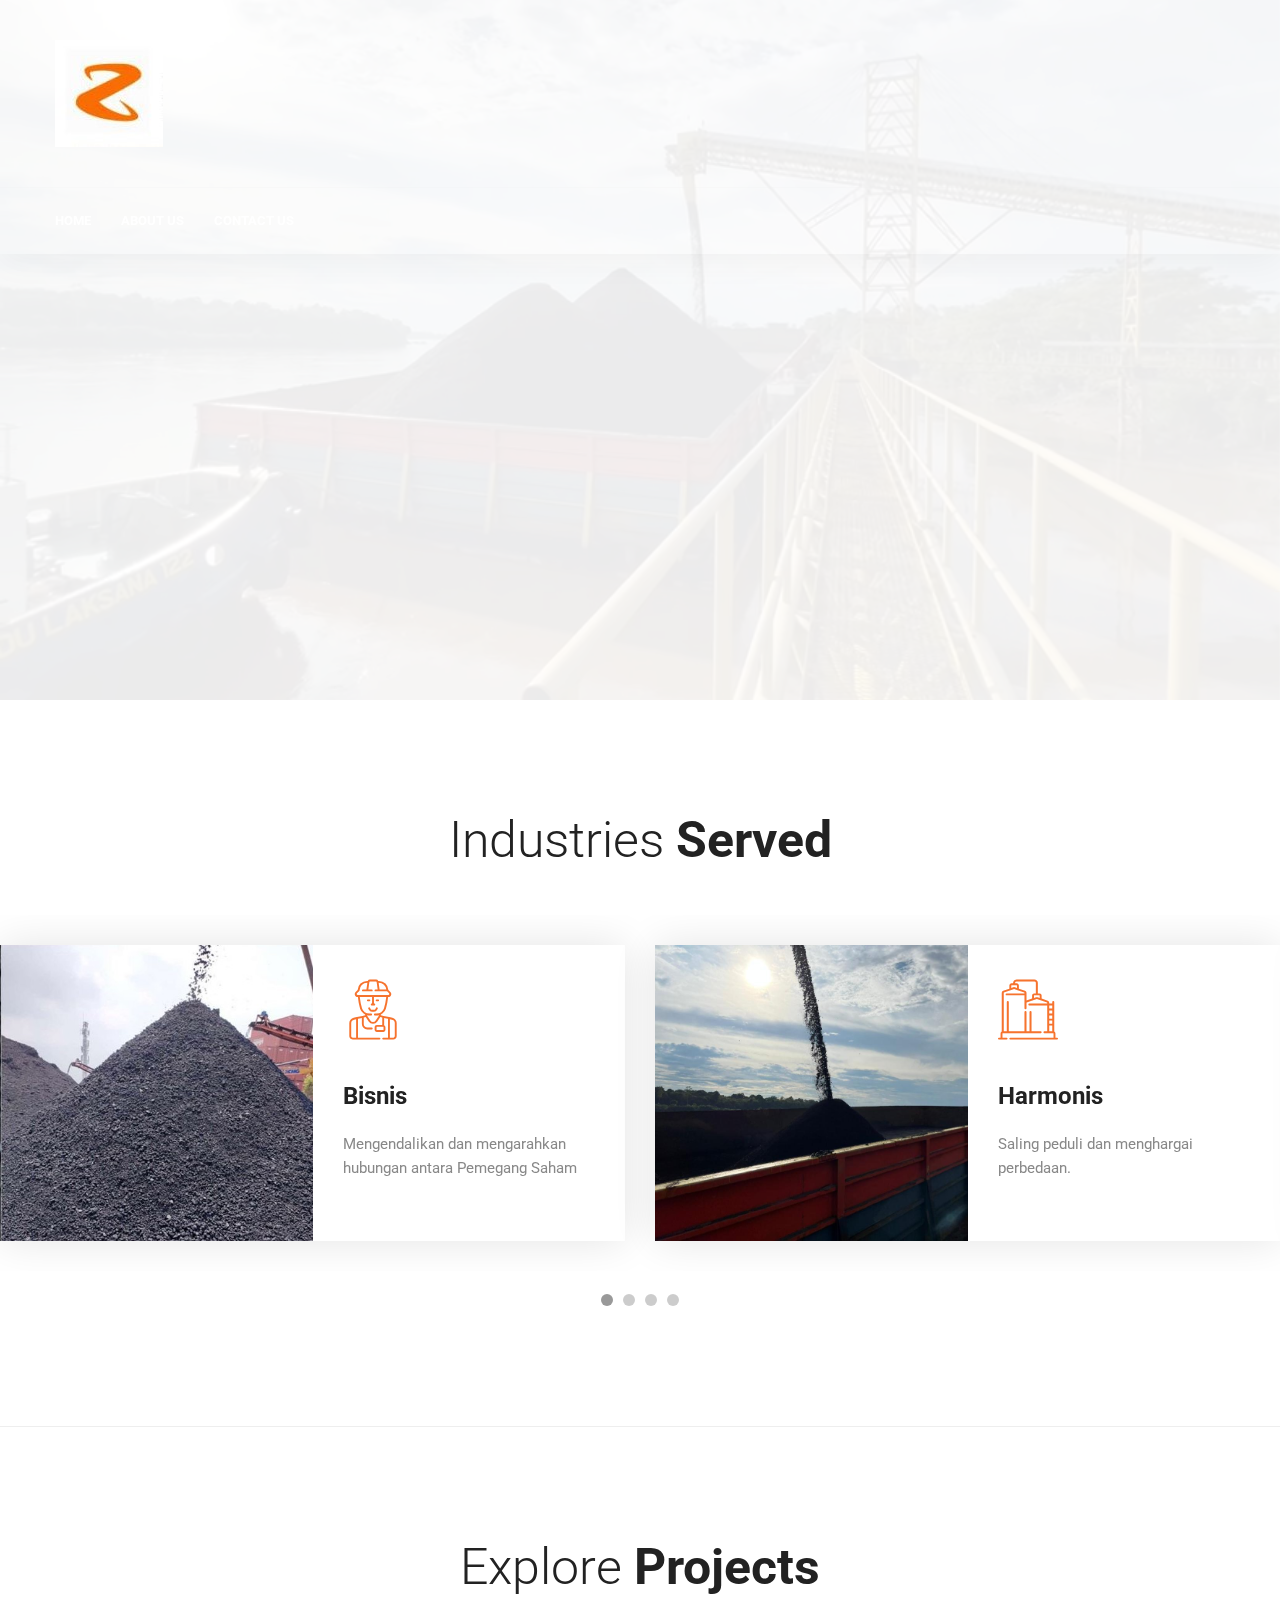
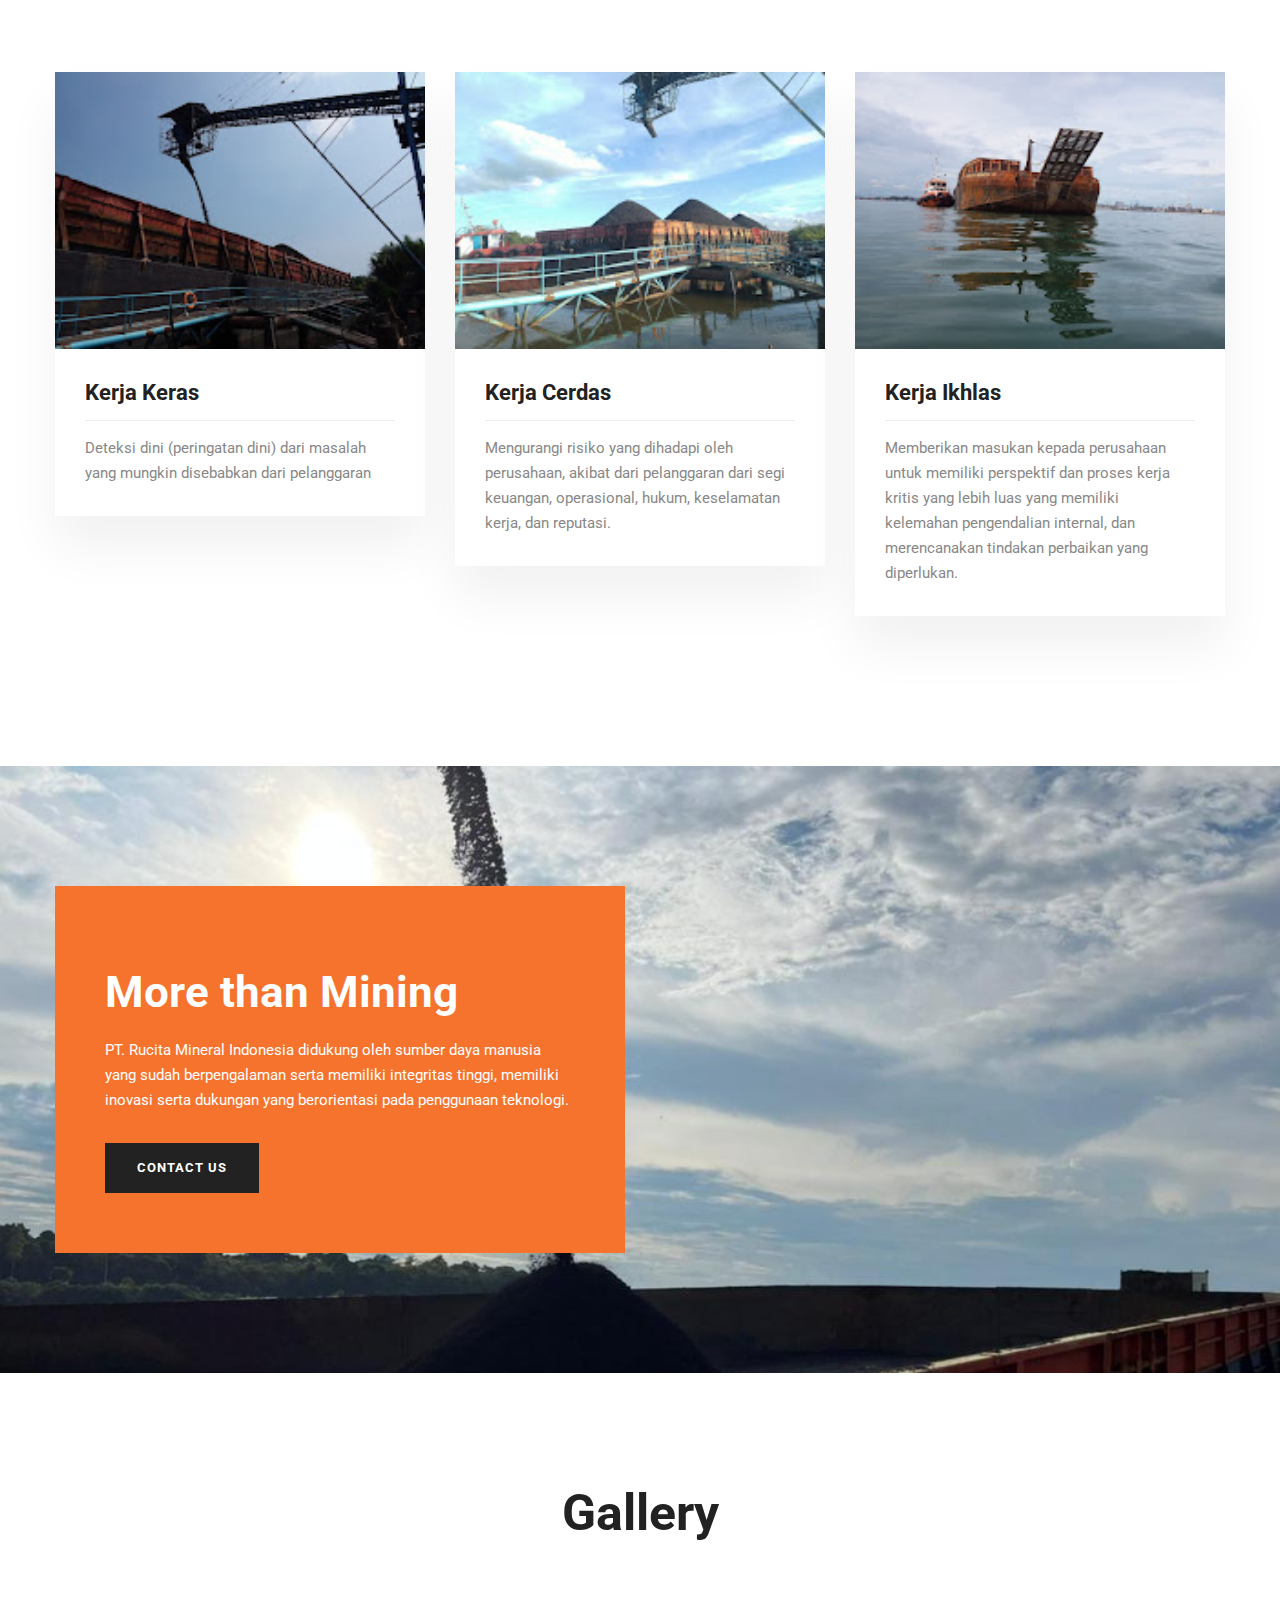
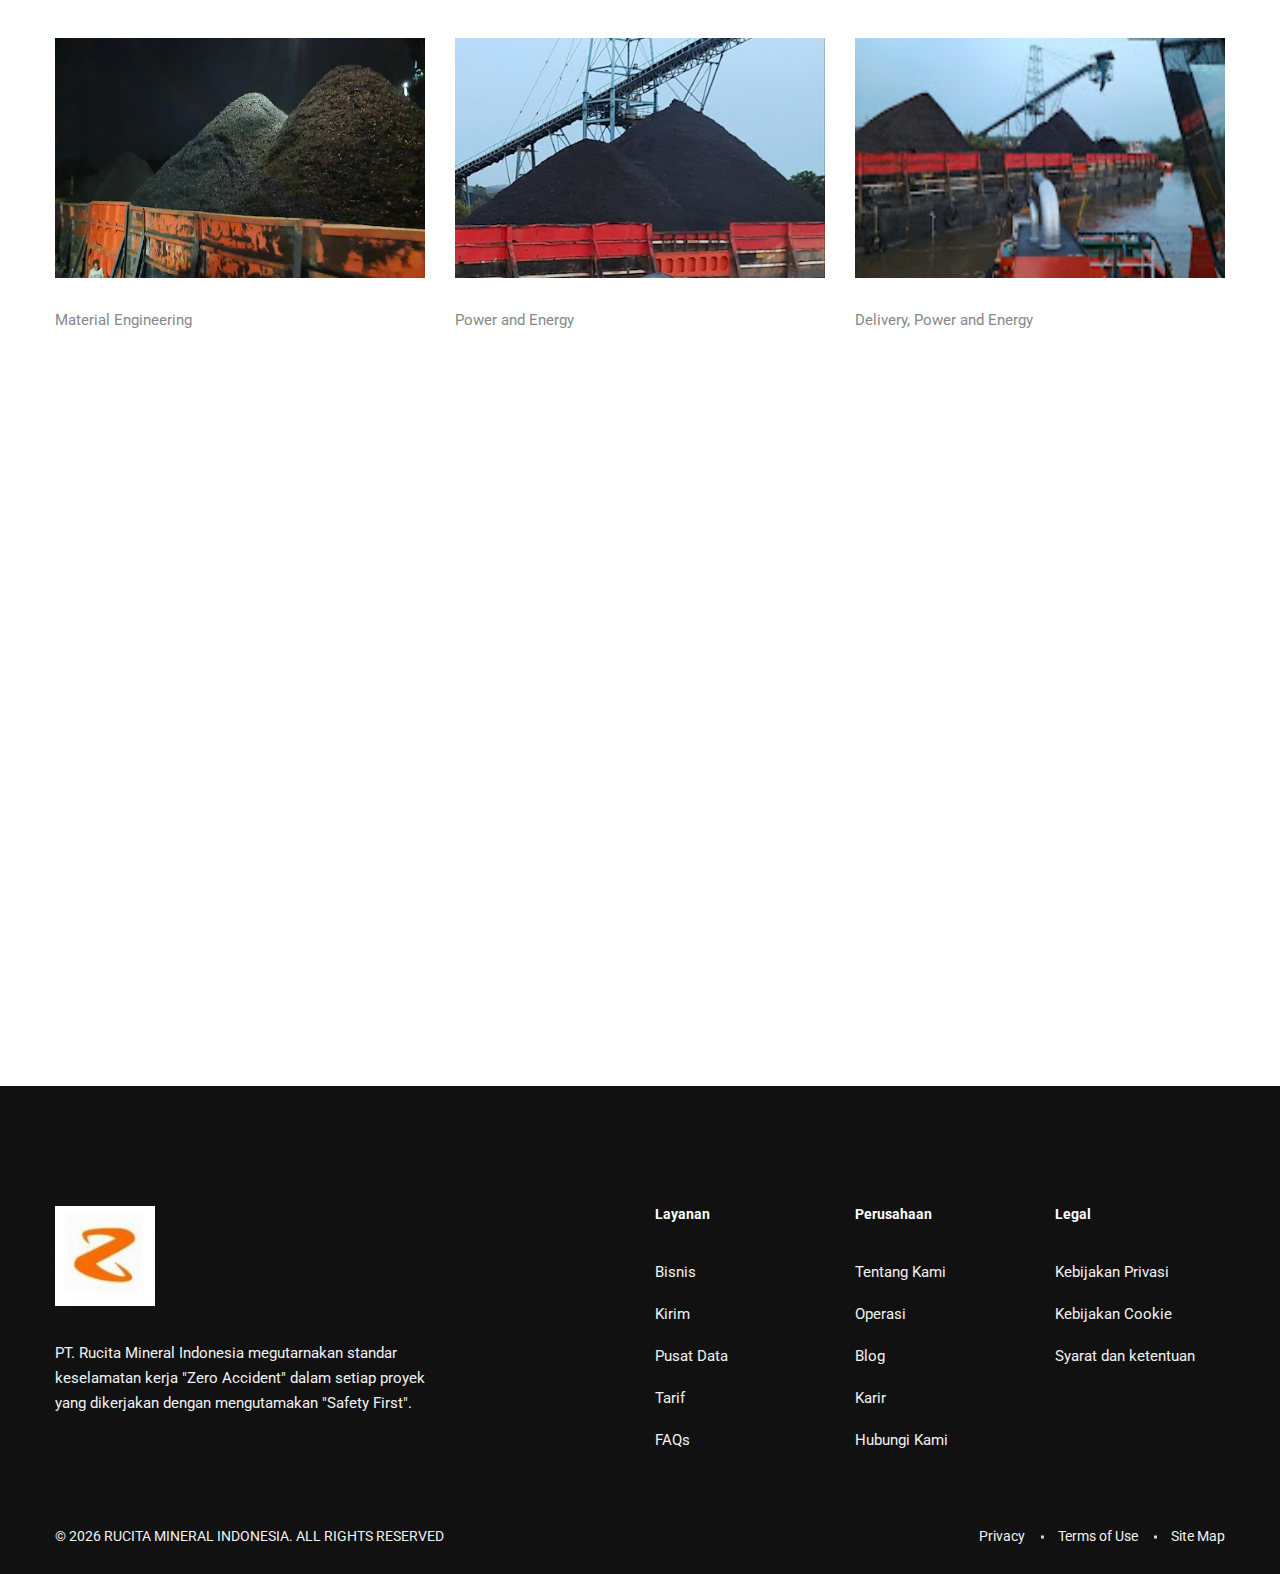
==== commit 42f486d5: "2nd push" ====
--- a/index-6.html
+++ b/index-6.html
@@ -473,7 +473,7 @@
                 data-videopreload="auto"
                 data-volume="100"
                 data-forcerewind="on"
-                data-nextslideatend="true"
+                data-nextslideatend="false  "
                 data-videoloop="loop"
                 data-autoplay="true"
               ></div>
@@ -513,7 +513,7 @@
                   data-hoffset="['0','0','0','9']"
                   data-y="['top','top','top','top']"
                   data-voffset="['7','33','44','54']"
-                  data-fontsize="['80','60','50','50']"
+                  data-fontsize="['50','60','50','50']"
                   data-lineheight="['90','70','90','90']"
                   data-width="none"
                   data-height="none"
@@ -531,9 +531,9 @@
                   data-paddingright="[0,0,0,0]"
                   data-paddingbottom="[0,0,0,0]"
                   data-paddingleft="[0,0,0,0]"
-                  style="z-index: 6; white-space: nowrap; font-size: 80px; line-height: 90px; font-weight: 300; color: #ffffff; letter-spacing: 0px; font-family: Roboto"
+                  style="z-index: 6; white-space: nowrap; font-size: 50px; line-height: 90px; font-weight: 300; color: #ffffff; letter-spacing: 0px; font-family: Roboto"
                 >
-                  FASTER
+                  HILIRISASI BATU BARA
                 </div>
 
                 <!-- LAYER NR. 3 -->
@@ -544,7 +544,7 @@
                   data-hoffset="['0','0','0','9']"
                   data-y="['top','top','top','top']"
                   data-voffset="['93','106','109','112']"
-                  data-fontsize="['80','60','50','50']"
+                  data-fontsize="['60','60','50','50']"
                   data-lineheight="['90','70','90','90']"
                   data-width="none"
                   data-height="none"
@@ -562,9 +562,9 @@
                   data-paddingright="[0,0,0,0]"
                   data-paddingbottom="[0,0,0,0]"
                   data-paddingleft="[0,0,0,0]"
-                  style="z-index: 7; white-space: nowrap; font-size: 80px; line-height: 90px; font-weight: 700; color: #ffffff; letter-spacing: 0px; font-family: Roboto"
+                  style="z-index: 7; white-space: nowrap; font-size: 50px; line-height: 90px; font-weight: 700; color: #ffffff; letter-spacing: 0px; font-family: Roboto"
                 >
-                  THAN OTHERS
+                  UNTUK ENERGI MASA DEPAN
                 </div>
 
                 <!-- LAYER NR. 4 -->
@@ -594,7 +594,8 @@
                   data-paddingleft="[0,0,0,0]"
                   style="z-index: 8; white-space: nowrap; font-size: 18px; line-height: 26px; font-weight: 500; color: #ffffff; letter-spacing: 0px; font-family: Roboto"
                 >
-                  Kami Siap Mengirimkan Kebutuhan Anda
+                  Inovasi untuk Memperoleh, Mempelajari dan Mengelola, <br />
+                  Potensi Kekayaan Sumber Daya bagi Kemandirian Energi Bangsa
                 </div>
 
                 <!-- LAYER NR. 5 -->
@@ -675,7 +676,7 @@
                         <i class="flaticon-001-worker-1"></i>
                       </div>
                       <h3 class="title"><a href="service-details.html">Bisnis</a></h3>
-                      <p class="post-excerpt">Solusi pengiriman instan untuk semua bisnis</p>
+                      <p class="post-excerpt">Mengendalikan dan mengarahkan hubungan antara Pemegang Saham</p>
                       <!-- <a href="service-details.html" class="see-more-link see-more-link--dark">SEE MORE <i class="ion-arrow-right-c"></i></a> -->
                     </div>
                   </div>
@@ -687,8 +688,8 @@
                       <div class="post-icon">
                         <i class="flaticon-010-tank-1"></i>
                       </div>
-                      <h3 class="title"><a href="service-details-2.html">Personal</a></h3>
-                      <p class="post-excerpt">Terhubung dengan kurir pengiriman kapanpun dan dimanapun</p>
+                      <h3 class="title"><a href="service-details-2.html">Harmonis</a></h3>
+                      <p class="post-excerpt">Saling peduli dan menghargai perbedaan.</p>
                       <!-- <a href="service-details-2.html" class="see-more-link see-more-link--dark">SEE MORE <i class="ion-arrow-right-c"></i></a> -->
                     </div>
                   </div>
@@ -700,8 +701,8 @@
                       <div class="post-icon">
                         <i class="flaticon-026-mechanism"></i>
                       </div>
-                      <h3 class="title"><a href="service-details-3.html">Driver</a></h3>
-                      <p class="post-excerpt">Lakukan pengiriman bersama Sigap Group dengan waktu kerja yang fleksibel</p>
+                      <h3 class="title"><a href="service-details-3.html">Kompeten</a></h3>
+                      <p class="post-excerpt">Terus belajar dan mengembangkan kapabilitas</p>
                       <!-- <a href="service-details-3.html" class="see-more-link see-more-link--dark">SEE MORE <i class="ion-arrow-right-c"></i></a> -->
                     </div>
                   </div>
@@ -746,8 +747,8 @@
                       <img src="assets/img/rucitamineral/img24.jpg" class="img-fluid" alt="" />
                     </div>
                     <div class="featured-project-single-grid__content">
-                      <h3 class="title"><a href="case-study-single-slider.html">GreenEco Park</a></h3>
-                      <p class="text">Menjadi perusahaan jasa pengiriman terdepan yang akan terus berkembang sesuai dengan perkembangan pembangunan dan kebutuhan – kebutuhan dalam bidang jasa pengiriman barang.</p>
+                      <h3 class="title"><a href="case-study-single-slider.html">Kerja Keras</a></h3>
+                      <p class="text">Deteksi dini (peringatan dini) dari masalah yang mungkin disebabkan dari pelanggaran</p>
                       <!-- <a href="case-study-single-slider.html" class="project-details-link"><i class="ion-arrow-right-c"></i></a> -->
                     </div>
                   </div>
@@ -758,10 +759,8 @@
                       <img src="assets/img/rucitamineral/img22.jpg" class="img-fluid" alt="" />
                     </div>
                     <div class="featured-project-single-grid__content">
-                      <h3 class="title"><a href="case-study-single-slider.html">Burry Bridge</a></h3>
-                      <p class="text">
-                        Turut berperan serta dalam penyediaan jasa pengiriman untuk menjawab kebutuhan layanan pengiriman bagi dunia industri dan perdagangan sebagai salah satu wujud peran aktif kami dalam pembangunan di Indonesia
-                      </p>
+                      <h3 class="title"><a href="case-study-single-slider.html">Kerja Cerdas</a></h3>
+                      <p class="text">Mengurangi risiko yang dihadapi oleh perusahaan, akibat dari pelanggaran dari segi keuangan, operasional, hukum, keselamatan kerja, dan reputasi.</p>
                       <!-- <a href="case-study-single-slider.html" class="project-details-link"><i class="ion-arrow-right-c"></i></a> -->
                     </div>
                   </div>
@@ -772,8 +771,10 @@
                       <img src="assets/img/rucitamineral/img23.jpg" class="img-fluid" alt="" />
                     </div>
                     <div class="featured-project-single-grid__content">
-                      <h3 class="title"><a href="case-study-single-slider.html">Polley Theater</a></h3>
-                      <p class="text">Sigap Trans didirikan untuk memenuhi kebutuhan customer dalam hal pendistribusian barang kiriman, di berbagai tujuan di seluruh Indonesia.</p>
+                      <h3 class="title"><a href="case-study-single-slider.html">Kerja Ikhlas</a></h3>
+                      <p class="text">
+                        Memberikan masukan kepada perusahaan untuk memiliki perspektif dan proses kerja kritis yang lebih luas yang memiliki kelemahan pengendalian internal, dan merencanakan tindakan perbaikan yang diperlukan.
+                      </p>
                       <!-- <a href="case-study-single-slider.html" class="project-details-link"><i class="ion-arrow-right-c"></i></a> -->
                     </div>
                   </div>
@@ -792,9 +793,9 @@
           <div class="col-xl-6 col-lg-7 col-md-10">
             <!-- career background-content -->
             <div class="career-background__content">
-              <h3 class="title"><span class="highlight">Memajukan Indonesia</span></h3>
-              <p class="text">PT. Rucita Mineral Indonesia didukung oleh surnber daya manusia yang sudah berpengalaman serta memiliki integritas tinggi, memiliki inovasi serta dukungan yang berorientasi pada penggunaan teknologi.</p>
-              <a href="page-career.html" class="ht-btn ht-btn--dark ht-btn--dark--style2">Contact Us</a>
+              <h3 class="title"><span class="highlight">More than Mining</span></h3>
+              <p class="text">PT. Rucita Mineral Indonesia didukung oleh sumber daya manusia yang sudah berpengalaman serta memiliki integritas tinggi, memiliki inovasi serta dukungan yang berorientasi pada penggunaan teknologi.</p>
+              <a href="https://api.whatsapp.com/send/?phone=6285843982421&text='" class="ht-btn ht-btn--dark ht-btn--dark--style2">Contact Us</a>
             </div>
           </div>
         </div>
@@ -1113,7 +1114,7 @@
                     <ul class="footer-widget__navigation">
                       <li><a href="#">Bisnis</a></li>
                       <li><a href="#">Kirim</a></li>
-                      <li><a href="#">Driver</a></li>
+                      <li><a href="#">Pusat Data</a></li>
                       <li><a href="#">Tarif</a></li>
                       <li><a href="#">FAQs</a></li>
                     </ul>
@@ -1125,7 +1126,7 @@
                     <h4 class="footer-widget__title">Perusahaan</h4>
                     <ul class="footer-widget__navigation">
                       <li><a href="#">Tentang Kami</a></li>
-                      <li><a href="#">Deliver Care</a></li>
+                      <li><a href="#">Operasi</a></li>
                       <li><a href="#">Blog</a></li>
                       <li><a href="#">Karir</a></li>
                       <li><a href="#">Hubungi Kami</a></li>
@@ -1157,7 +1158,7 @@
                     <script>
                       document.write(new Date().getFullYear() + ' ');
                     </script>
-                    SIGAP GROUP. ALL RIGHTS RESERVED
+                    RUCITA MINERAL INDONESIA. ALL RIGHTS RESERVED
                   </div>
                 </div>
                 <div class="col-md-6">
